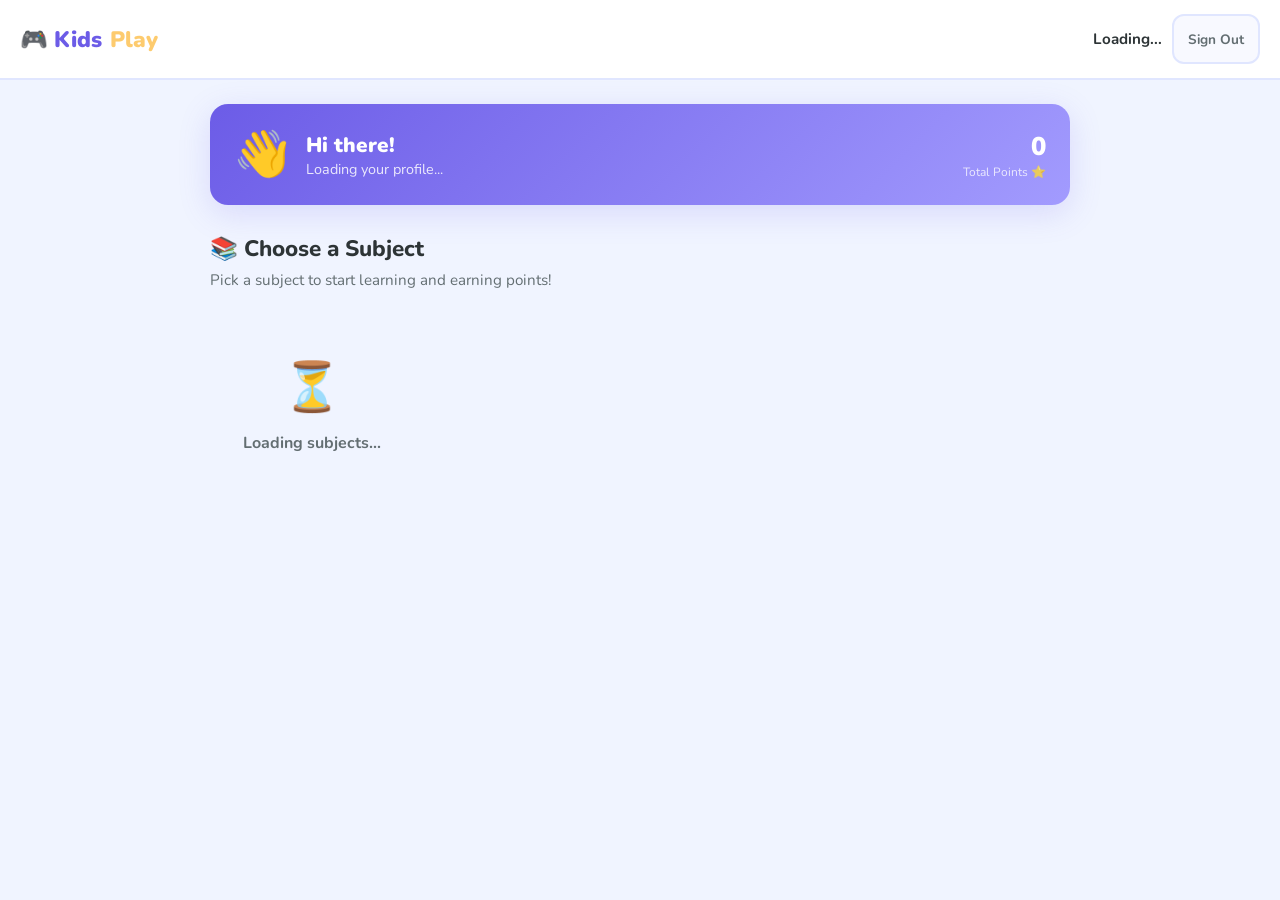
==== pages/dashboard.html @ 8d70ea82 "'Initial commit - Kids Play Phase 1" ====
<!doctype html>
<html lang="en">
<head>
  <meta charset="utf-8"/>
  <meta name="viewport" content="width=device-width, initial-scale=1"/>
  <title>Kids Play — Choose a Subject</title>
  <link rel="preconnect" href="https://fonts.googleapis.com"/>
  <link href="https://fonts.googleapis.com/css2?family=Nunito:wght@400;600;700;800;900&display=swap" rel="stylesheet"/>
  <link rel="stylesheet" href="../css/style.css"/>
</head>
<body>

<header class="kp-header">
  <a href="dashboard.html" class="kp-logo">🎮 Kids<span class="logo-dot">Play</span></a>
  <div class="kp-header-right">
    <div class="kp-avatar" id="header-avatar">?</div>
    <span class="kp-username" id="header-name">Loading...</span>
    <button class="btn btn-ghost" style="padding:8px 14px; font-size:0.85rem;" onclick="doLogout()">Sign Out</button>
  </div>
</header>

<div class="page-wrap">

  <!-- Welcome banner -->
  <div style="background: linear-gradient(135deg, var(--primary), var(--primary-light)); color:#fff; border-radius: var(--r); padding: 20px 24px; margin-bottom: 28px; display:flex; align-items:center; gap:16px; box-shadow: var(--shadow-lg);">
    <div style="font-size:2.8rem;" id="welcome-emoji">👋</div>
    <div>
      <div style="font-size:1.3rem; font-weight:900;" id="welcome-text">Hi there!</div>
      <div style="font-size:0.9rem; opacity:0.85;" id="welcome-grade">Loading your profile...</div>
    </div>
    <div style="margin-left:auto; text-align:right;">
      <div style="font-size:1.6rem; font-weight:900;" id="total-score">0</div>
      <div style="font-size:0.75rem; opacity:0.8;">Total Points ⭐</div>
    </div>
  </div>

  <!-- Subject selection -->
  <div id="subject-section">
    <div class="section-title">📚 Choose a Subject</div>
    <div class="section-sub">Pick a subject to start learning and earning points!</div>
    <div class="subject-grid" id="subject-grid">
      <div class="empty-state"><div class="empty-state-emoji">⏳</div><div class="empty-state-text">Loading subjects...</div></div>
    </div>
  </div>

  <!-- Topic selection (shown after subject is picked) -->
  <div id="topic-section" class="hidden">
    <div class="breadcrumb">
      <a href="dashboard.html" style="color:var(--text-muted); text-decoration:none;">Home</a>
      <span class="sep">›</span>
      <span id="breadcrumb-subject"></span>
    </div>
    <div class="section-title" id="topic-heading"></div>
    <div class="section-sub">Choose a topic to play!</div>
    <div class="topic-list" id="topic-list">
      <div class="empty-state"><div class="empty-state-emoji">⏳</div><div class="empty-state-text">Loading topics...</div></div>
    </div>
    <button class="btn btn-ghost mt-4" onclick="showSubjects()">← Back to Subjects</button>
  </div>

</div>

<script type="module">
  import { requireAuth, logout } from "../js/guard.js";
  import { logout as authLogout } from "../js/auth.js";
  import { supabase } from "../js/supabase.js";

  let profile = null;
  let selectedSubject = null;

  (async () => {
    const auth = await requireAuth();
    if (!auth) return;
    profile = auth.profile;

    // Header
    const avatar = document.getElementById("header-avatar");
    avatar.textContent = profile.display_name[0].toUpperCase();
    avatar.style.background = profile.avatar_color || "#6c5ce7";
    document.getElementById("header-name").textContent = profile.display_name;
    document.getElementById("total-score").textContent = (profile.total_score || 0).toLocaleString();

    // Welcome banner
    const hour = new Date().getHours();
    const greet = hour < 12 ? "Good morning" : hour < 17 ? "Good afternoon" : "Good evening";
    document.getElementById("welcome-text").textContent = `${greet}, ${profile.display_name}! 🌟`;
    document.getElementById("welcome-grade").textContent = `${profile.kp_grades?.name || ""} · Let's learn something new today!`;

    await loadSubjects();
  })();

  async function loadSubjects() {
    const { data, error } = await supabase
      .from("kp_subjects")
      .select("*")
      .eq("active", true)
      .order("sort_order");

    if (error || !data?.length) {
      document.getElementById("subject-grid").innerHTML = `
        <div class="empty-state" style="grid-column:1/-1">
          <div class="empty-state-emoji">😅</div>
          <div class="empty-state-text">No subjects available yet. Check back soon!</div>
        </div>`;
      return;
    }

    const grid = document.getElementById("subject-grid");
    grid.innerHTML = "";
    data.forEach(subject => {
      const card = document.createElement("div");
      card.className = "subject-card";
      card.style.setProperty("--subject-color", subject.color);
      card.innerHTML = `
        <div class="subject-emoji">${subject.emoji}</div>
        <div class="subject-name">${subject.name}</div>
      `;
      card.addEventListener("click", () => selectSubject(subject));
      grid.appendChild(card);
    });
  }

  async function selectSubject(subject) {
    selectedSubject = subject;
    document.getElementById("breadcrumb-subject").textContent = subject.name;
    document.getElementById("topic-heading").textContent = `${subject.emoji} ${subject.name} Topics`;
    document.getElementById("subject-section").classList.add("hidden");
    document.getElementById("topic-section").classList.remove("hidden");

    const { data, error } = await supabase
      .from("kp_topics")
      .select("*")
      .eq("subject_id", subject.id)
      .eq("grade_id", profile.grade_id)
      .eq("active", true)
      .order("sort_order");

    const list = document.getElementById("topic-list");
    if (error || !data?.length) {
      list.innerHTML = `<div class="empty-state"><div class="empty-state-emoji">📭</div><div class="empty-state-text">No topics for your grade yet. More coming soon!</div></div>`;
      return;
    }

    list.innerHTML = "";
    data.forEach(topic => {
      const card = document.createElement("div");
      card.className = "topic-card";
      card.innerHTML = `
        <div class="topic-icon" style="background:${subject.color}22; color:${subject.color}">
          ${subject.emoji}
        </div>
        <div class="topic-info">
          <div class="topic-name">${topic.name}</div>
          ${topic.description ? `<div class="topic-desc">${topic.description}</div>` : ""}
        </div>
        <div class="topic-arrow">›</div>
      `;
      card.addEventListener("click", () => startGame(topic, subject));
      list.appendChild(card);
    });
  }

  function startGame(topic, subject) {
    sessionStorage.setItem("kp_topic",   JSON.stringify(topic));
    sessionStorage.setItem("kp_subject", JSON.stringify(subject));
    window.location.href = "game.html";
  }

  window.showSubjects = function() {
    document.getElementById("subject-section").classList.remove("hidden");
    document.getElementById("topic-section").classList.add("hidden");
  };

  window.doLogout = async function() {
    await authLogout();
  };
</script>
</body>
</html>
---- css/style.css ----
@import url("https://fonts.googleapis.com/css2?family=Nunito:wght@400;600;700;800;900&display=swap");

*, *::before, *::after { box-sizing: border-box; margin: 0; padding: 0; }

:root {
  /* Brand */
  --primary:       #6c5ce7;
  --primary-light: #a29bfe;
  --primary-dark:  #5a4bd1;
  --secondary:     #00b894;
  --accent:        #fdcb6e;
  --danger:        #e17055;
  --info:          #0984e3;

  /* Background */
  --bg:            #f0f4ff;
  --bg-card:       #ffffff;
  --bg-muted:      #f8f9ff;

  /* Text */
  --text:          #2d3436;
  --text-muted:    #636e72;
  --text-light:    #b2bec3;

  /* Subject colours */
  --math-color:    #6c5ce7;
  --sci-color:     #00b894;
  --eng-color:     #0984e3;
  --soc-color:     #e17055;
  --hin-color:     #e84393;
  --csc-color:     #00cec9;

  /* Game colours */
  --correct:       #00b894;
  --correct-bg:    #e8f8f5;
  --wrong:         #e17055;
  --wrong-bg:      #fdf0ec;
  --streak:        #fdcb6e;

  /* Borders & shadows */
  --border:        #e0e6ff;
  --shadow:        0 4px 20px rgba(108,92,231,0.12);
  --shadow-sm:     0 2px 8px rgba(0,0,0,0.08);
  --shadow-lg:     0 8px 32px rgba(108,92,231,0.18);

  /* Radius */
  --r:             18px;
  --r-sm:          12px;
  --r-xs:          8px;
}

html { scroll-behavior: smooth; }

body {
  font-family: "Nunito", sans-serif;
  background: var(--bg);
  color: var(--text);
  min-height: 100vh;
  -webkit-font-smoothing: antialiased;
}

/* ---- Buttons ---- */
.btn {
  display: inline-flex;
  align-items: center;
  justify-content: center;
  gap: 8px;
  padding: 14px 28px;
  border: none;
  border-radius: var(--r-sm);
  font-family: inherit;
  font-size: 1rem;
  font-weight: 700;
  cursor: pointer;
  transition: transform 0.12s, box-shadow 0.15s, background 0.15s;
  min-height: 50px;
  text-decoration: none;
  white-space: nowrap;
}
.btn:active { transform: scale(0.96); }
.btn:disabled { opacity: 0.55; cursor: default; transform: none; }

.btn-primary { background: var(--primary); color: #fff; box-shadow: 0 4px 14px rgba(108,92,231,0.3); }
.btn-primary:hover:not(:disabled) { background: var(--primary-dark); box-shadow: 0 6px 20px rgba(108,92,231,0.4); }

.btn-success { background: var(--secondary); color: #fff; box-shadow: 0 4px 14px rgba(0,184,148,0.3); }
.btn-success:hover:not(:disabled) { background: #00a381; }

.btn-outline { background: transparent; color: var(--primary); border: 2px solid var(--primary); }
.btn-outline:hover:not(:disabled) { background: var(--primary); color: #fff; }

.btn-ghost { background: var(--bg-muted); color: var(--text-muted); border: 2px solid var(--border); }
.btn-ghost:hover:not(:disabled) { background: var(--border); color: var(--text); }

.btn-lg { padding: 18px 36px; font-size: 1.1rem; min-height: 58px; border-radius: var(--r); }
.btn-full { width: 100%; }

/* ---- Card ---- */
.card {
  background: var(--bg-card);
  border-radius: var(--r);
  box-shadow: var(--shadow);
  padding: 28px;
  border: 1px solid rgba(108,92,231,0.08);
}
.card-sm { padding: 18px; border-radius: var(--r-sm); }

/* ---- Form ---- */
.form-group { margin-bottom: 18px; }
.form-label {
  display: block;
  font-size: 0.85rem;
  font-weight: 700;
  color: var(--text-muted);
  margin-bottom: 6px;
  text-transform: uppercase;
  letter-spacing: 0.04em;
}
.form-input {
  display: block;
  width: 100%;
  padding: 14px 18px;
  border: 2px solid var(--border);
  border-radius: var(--r-sm);
  font-family: inherit;
  font-size: 1rem;
  color: var(--text);
  background: var(--bg-muted);
  outline: none;
  transition: border-color 0.18s, box-shadow 0.18s;
}
.form-input:focus {
  border-color: var(--primary);
  box-shadow: 0 0 0 3px rgba(108,92,231,0.12);
}
.form-input::placeholder { color: var(--text-light); }
select.form-input { cursor: pointer; }

.form-error {
  color: var(--danger);
  font-size: 0.85rem;
  font-weight: 600;
  margin-top: 6px;
  min-height: 20px;
}

/* ---- Page layout ---- */
.page-center {
  min-height: 100vh;
  display: flex;
  align-items: center;
  justify-content: center;
  padding: 20px;
}
.page-wrap {
  max-width: 900px;
  margin: 0 auto;
  padding: 24px 20px;
}

/* ---- Header / nav bar ---- */
.kp-header {
  background: #fff;
  border-bottom: 2px solid var(--border);
  padding: 14px 20px;
  position: sticky;
  top: 0;
  z-index: 50;
  display: flex;
  align-items: center;
  gap: 12px;
}
.kp-logo {
  font-size: 1.4rem;
  font-weight: 900;
  color: var(--primary);
  text-decoration: none;
  display: flex;
  align-items: center;
  gap: 8px;
}
.kp-logo .logo-dot { color: var(--accent); }
.kp-header-right { margin-left: auto; display: flex; align-items: center; gap: 10px; }
.kp-avatar {
  width: 38px; height: 38px;
  border-radius: 50%;
  display: flex; align-items: center; justify-content: center;
  font-size: 1rem; font-weight: 800; color: #fff;
}
.kp-username { font-weight: 700; font-size: 0.95rem; color: var(--text); }

/* ---- Section heading ---- */
.section-title {
  font-size: 1.4rem;
  font-weight: 800;
  color: var(--text);
  margin-bottom: 6px;
}
.section-sub {
  font-size: 0.95rem;
  color: var(--text-muted);
  margin-bottom: 24px;
}

/* ---- Subject cards grid ---- */
.subject-grid {
  display: grid;
  grid-template-columns: repeat(auto-fill, minmax(160px, 1fr));
  gap: 16px;
  margin-bottom: 30px;
}
.subject-card {
  background: var(--bg-card);
  border-radius: var(--r);
  padding: 24px 16px;
  text-align: center;
  cursor: pointer;
  border: 3px solid transparent;
  box-shadow: var(--shadow-sm);
  transition: transform 0.15s, box-shadow 0.15s, border-color 0.15s;
  user-select: none;
}
.subject-card:hover { transform: translateY(-4px); box-shadow: var(--shadow); }
.subject-card.active {
  border-color: var(--subject-color, var(--primary));
  box-shadow: 0 0 0 4px rgba(108,92,231,0.12);
  transform: translateY(-2px);
}
.subject-emoji { font-size: 2.4rem; margin-bottom: 10px; }
.subject-name { font-size: 0.95rem; font-weight: 800; color: var(--text); }
.subject-count { font-size: 0.78rem; color: var(--text-muted); margin-top: 4px; }

/* ---- Topic list ---- */
.topic-list {
  display: grid;
  grid-template-columns: repeat(auto-fill, minmax(200px, 1fr));
  gap: 12px;
}
.topic-card {
  background: var(--bg-card);
  border-radius: var(--r-sm);
  padding: 18px 20px;
  cursor: pointer;
  border: 2px solid var(--border);
  box-shadow: var(--shadow-sm);
  transition: transform 0.12s, border-color 0.15s, box-shadow 0.15s;
  display: flex;
  align-items: center;
  gap: 12px;
}
.topic-card:hover {
  transform: translateY(-2px);
  border-color: var(--primary-light);
  box-shadow: var(--shadow);
}
.topic-icon {
  width: 40px; height: 40px;
  border-radius: 50%;
  display: flex; align-items: center; justify-content: center;
  font-size: 1.1rem;
  flex-shrink: 0;
}
.topic-info { flex: 1; }
.topic-name { font-weight: 800; font-size: 0.95rem; color: var(--text); }
.topic-desc { font-size: 0.78rem; color: var(--text-muted); margin-top: 2px; }
.topic-arrow { color: var(--text-light); font-size: 1.2rem; }

/* ---- Breadcrumb ---- */
.breadcrumb {
  display: flex;
  align-items: center;
  gap: 6px;
  font-size: 0.85rem;
  color: var(--text-muted);
  margin-bottom: 20px;
  flex-wrap: wrap;
}
.breadcrumb span { color: var(--primary); font-weight: 700; }
.breadcrumb .sep { color: var(--text-light); }

/* ---- Game screen ---- */
.game-wrap {
  max-width: 680px;
  margin: 0 auto;
  padding: 20px;
}

.game-progress-bar {
  background: var(--border);
  border-radius: 999px;
  height: 10px;
  margin-bottom: 10px;
  overflow: hidden;
}
.game-progress-fill {
  height: 100%;
  background: linear-gradient(90deg, var(--primary), var(--primary-light));
  border-radius: 999px;
  transition: width 0.4s ease;
}

.game-stats {
  display: flex;
  justify-content: space-between;
  align-items: center;
  margin-bottom: 24px;
  flex-wrap: wrap;
  gap: 8px;
}
.game-stat {
  display: flex;
  align-items: center;
  gap: 5px;
  font-weight: 700;
  font-size: 0.9rem;
  background: var(--bg-card);
  border-radius: 999px;
  padding: 6px 14px;
  box-shadow: var(--shadow-sm);
}
.stat-icon { font-size: 1rem; }

/* Question card */
.question-card {
  background: var(--bg-card);
  border-radius: var(--r);
  padding: 28px;
  box-shadow: var(--shadow);
  margin-bottom: 20px;
  border: 2px solid var(--border);
}
.question-meta {
  font-size: 0.8rem;
  font-weight: 700;
  color: var(--primary);
  text-transform: uppercase;
  letter-spacing: 0.05em;
  margin-bottom: 12px;
}
.question-text {
  font-size: 1.2rem;
  font-weight: 800;
  color: var(--text);
  line-height: 1.5;
  margin-bottom: 24px;
}

/* Options */
.options-grid {
  display: grid;
  grid-template-columns: 1fr 1fr;
  gap: 12px;
}
.option-btn {
  background: var(--bg-muted);
  border: 2.5px solid var(--border);
  border-radius: var(--r-sm);
  padding: 14px 16px;
  text-align: left;
  cursor: pointer;
  font-family: inherit;
  font-size: 0.95rem;
  font-weight: 700;
  color: var(--text);
  display: flex;
  align-items: center;
  gap: 10px;
  transition: background 0.12s, border-color 0.12s, transform 0.12s, box-shadow 0.12s;
  min-height: 56px;
}
.option-btn:hover:not(:disabled) {
  background: #f0ecff;
  border-color: var(--primary-light);
  transform: translateY(-1px);
  box-shadow: var(--shadow-sm);
}
.option-letter {
  width: 30px; height: 30px;
  border-radius: 50%;
  background: var(--border);
  color: var(--text-muted);
  display: flex; align-items: center; justify-content: center;
  font-weight: 900;
  font-size: 0.85rem;
  flex-shrink: 0;
  transition: background 0.12s, color 0.12s;
}
.option-btn:hover:not(:disabled) .option-letter {
  background: var(--primary);
  color: #fff;
}
.option-btn.correct {
  background: var(--correct-bg) !important;
  border-color: var(--correct) !important;
}
.option-btn.correct .option-letter {
  background: var(--correct) !important;
  color: #fff !important;
}
.option-btn.wrong {
  background: var(--wrong-bg) !important;
  border-color: var(--wrong) !important;
}
.option-btn.wrong .option-letter {
  background: var(--wrong) !important;
  color: #fff !important;
}
.option-btn:disabled { cursor: default; transform: none; }

/* Feedback box */
.feedback-box {
  border-radius: var(--r-sm);
  padding: 18px 20px;
  margin-top: 16px;
  animation: slideUp 0.3s ease-out;
  display: none;
}
.feedback-box.show { display: block; }
.feedback-box.correct {
  background: var(--correct-bg);
  border: 2px solid var(--correct);
}
.feedback-box.wrong {
  background: var(--wrong-bg);
  border: 2px solid var(--wrong);
}
.feedback-title {
  font-size: 1.05rem;
  font-weight: 900;
  margin-bottom: 6px;
  display: flex;
  align-items: center;
  gap: 8px;
}
.feedback-title.correct { color: var(--correct); }
.feedback-title.wrong   { color: var(--wrong); }
.feedback-body { font-size: 0.9rem; color: var(--text); line-height: 1.55; }
.feedback-explanation {
  margin-top: 8px;
  padding-top: 8px;
  border-top: 1px solid rgba(0,0,0,0.08);
  font-size: 0.88rem;
  color: var(--text-muted);
}

/* ---- Results screen ---- */
.results-card {
  background: var(--bg-card);
  border-radius: var(--r);
  box-shadow: var(--shadow-lg);
  padding: 36px 28px;
  text-align: center;
  max-width: 520px;
  margin: 0 auto;
}
.results-emoji { font-size: 3.5rem; margin-bottom: 10px; }
.results-title {
  font-size: 1.8rem;
  font-weight: 900;
  color: var(--primary);
  margin-bottom: 6px;
}
.results-subtitle { font-size: 1rem; color: var(--text-muted); margin-bottom: 24px; }

.stats-grid {
  display: grid;
  grid-template-columns: repeat(3, 1fr);
  gap: 14px;
  margin-bottom: 24px;
}
.stat-block {
  background: var(--bg-muted);
  border-radius: var(--r-sm);
  padding: 16px 10px;
  border: 2px solid var(--border);
}
.stat-value {
  font-size: 1.6rem;
  font-weight: 900;
  color: var(--primary);
  line-height: 1;
}
.stat-label {
  font-size: 0.75rem;
  color: var(--text-muted);
  font-weight: 700;
  margin-top: 4px;
  text-transform: uppercase;
  letter-spacing: 0.04em;
}

.results-actions {
  display: flex;
  flex-direction: column;
  gap: 10px;
}

/* ---- Login page ---- */
.login-wrap {
  max-width: 420px;
  width: 100%;
}
.login-logo {
  text-align: center;
  margin-bottom: 28px;
}
.login-logo-icon { font-size: 3rem; }
.login-logo-name {
  font-size: 2rem;
  font-weight: 900;
  color: var(--primary);
}
.login-logo-tag { font-size: 0.9rem; color: var(--text-muted); margin-top: 2px; }
.login-tabs {
  display: flex;
  background: var(--bg-muted);
  border-radius: var(--r-sm);
  padding: 4px;
  margin-bottom: 24px;
  border: 2px solid var(--border);
}
.login-tab {
  flex: 1;
  padding: 10px;
  text-align: center;
  border-radius: 9px;
  font-weight: 800;
  font-size: 0.9rem;
  cursor: pointer;
  color: var(--text-muted);
  transition: background 0.15s, color 0.15s, box-shadow 0.15s;
  border: none;
  background: transparent;
  font-family: inherit;
}
.login-tab.active {
  background: #fff;
  color: var(--primary);
  box-shadow: var(--shadow-sm);
}

/* ---- Floating stars animation ---- */
@keyframes slideUp {
  from { opacity: 0; transform: translateY(10px); }
  to   { opacity: 1; transform: translateY(0); }
}
@keyframes bounce {
  0%,100% { transform: scale(1); }
  50%      { transform: scale(1.2); }
}
@keyframes confetti {
  0%   { transform: translateY(0) rotate(0deg); opacity: 1; }
  100% { transform: translateY(-80px) rotate(360deg); opacity: 0; }
}
.score-pop {
  position: fixed;
  font-size: 1.6rem;
  font-weight: 900;
  color: var(--secondary);
  pointer-events: none;
  animation: confetti 1s ease-out forwards;
  z-index: 999;
}

/* ---- Streak badge ---- */
.streak-badge {
  background: linear-gradient(135deg, var(--accent), #f0a500);
  color: #fff;
  border-radius: 999px;
  padding: 4px 12px;
  font-size: 0.85rem;
  font-weight: 800;
  display: inline-flex;
  align-items: center;
  gap: 4px;
  box-shadow: 0 2px 8px rgba(253,203,110,0.4);
  animation: bounce 0.3s ease;
}

/* ---- Avatar colours ---- */
.avatar-purple  { background: #6c5ce7; }
.avatar-green   { background: #00b894; }
.avatar-blue    { background: #0984e3; }
.avatar-orange  { background: #e17055; }
.avatar-pink    { background: #e84393; }
.avatar-teal    { background: #00cec9; }

/* ---- Empty state ---- */
.empty-state {
  text-align: center;
  padding: 40px 20px;
  color: var(--text-muted);
}
.empty-state-emoji { font-size: 3rem; margin-bottom: 12px; }
.empty-state-text { font-size: 1rem; font-weight: 700; }

/* ---- Utility ---- */
.hidden { display: none !important; }
.text-center { text-align: center; }
.mt-4 { margin-top: 16px; }
.mb-4 { margin-bottom: 16px; }
.gap-2 { gap: 8px; }
.fw-bold { font-weight: 800; }
.text-primary { color: var(--primary); }
.text-muted { color: var(--text-muted); }
.text-success { color: var(--correct); }
.text-danger  { color: var(--wrong); }

/* ---- Responsive ---- */
@media (max-width: 600px) {
  .options-grid { grid-template-columns: 1fr; }
  .stats-grid { grid-template-columns: repeat(2, 1fr); }
  .subject-grid { grid-template-columns: repeat(2, 1fr); }
  .topic-list { grid-template-columns: 1fr; }
  .question-text { font-size: 1.05rem; }
  .card { padding: 18px; }
  .game-wrap { padding: 12px; }
  input, select, textarea, button { font-size: 16px !important; }
}
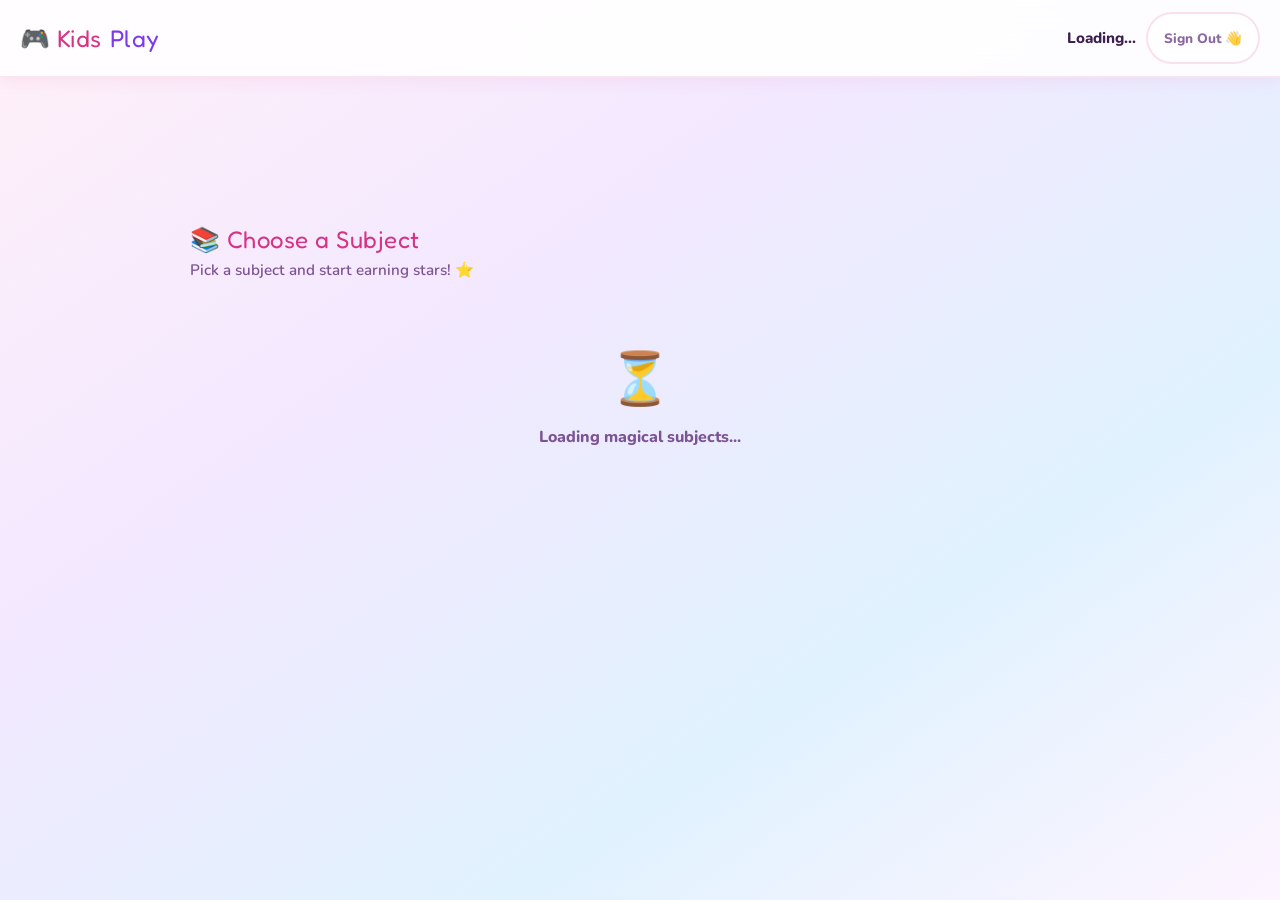
==== commit 7638b128: "Magical UI overhaul + avatar system" ====
--- a/pages/dashboard.html
+++ b/pages/dashboard.html
@@ -3,9 +3,9 @@
 <head>
   <meta charset="utf-8"/>
   <meta name="viewport" content="width=device-width, initial-scale=1"/>
-  <title>Kids Play — Choose a Subject</title>
+  <title>Kids Play ✨ — Choose a Subject</title>
   <link rel="preconnect" href="https://fonts.googleapis.com"/>
-  <link href="https://fonts.googleapis.com/css2?family=Nunito:wght@400;600;700;800;900&display=swap" rel="stylesheet"/>
+  <link href="https://fonts.googleapis.com/css2?family=Fredoka+One&family=Nunito:wght@400;600;700;800;900&display=swap" rel="stylesheet"/>
   <link rel="stylesheet" href="../css/style.css"/>
 </head>
 <body>
@@ -13,47 +13,53 @@
 <header class="kp-header">
   <a href="dashboard.html" class="kp-logo">🎮 Kids<span class="logo-dot">Play</span></a>
   <div class="kp-header-right">
-    <div class="kp-avatar" id="header-avatar">?</div>
+    <div id="header-avatar-wrap"></div>
     <span class="kp-username" id="header-name">Loading...</span>
-    <button class="btn btn-ghost" style="padding:8px 14px; font-size:0.85rem;" onclick="doLogout()">Sign Out</button>
+    <button class="btn btn-ghost" style="padding:8px 16px; font-size:0.85rem;" onclick="doLogout()">Sign Out 👋</button>
   </div>
 </header>
 
 <div class="page-wrap">
 
   <!-- Welcome banner -->
-  <div style="background: linear-gradient(135deg, var(--primary), var(--primary-light)); color:#fff; border-radius: var(--r); padding: 20px 24px; margin-bottom: 28px; display:flex; align-items:center; gap:16px; box-shadow: var(--shadow-lg);">
-    <div style="font-size:2.8rem;" id="welcome-emoji">👋</div>
+  <div class="welcome-banner" id="welcome-banner" style="opacity:0; transition:opacity 0.5s;">
+    <div id="welcome-avatar" style="font-size:3rem; flex-shrink:0;"></div>
     <div>
-      <div style="font-size:1.3rem; font-weight:900;" id="welcome-text">Hi there!</div>
-      <div style="font-size:0.9rem; opacity:0.85;" id="welcome-grade">Loading your profile...</div>
+      <div style="font-family:'Fredoka One',cursive; font-size:1.4rem;" id="welcome-text">Hi there! 👋</div>
+      <div style="font-size:0.9rem; opacity:0.88; font-weight:700;" id="welcome-grade">Loading your profile...</div>
     </div>
-    <div style="margin-left:auto; text-align:right;">
-      <div style="font-size:1.6rem; font-weight:900;" id="total-score">0</div>
-      <div style="font-size:0.75rem; opacity:0.8;">Total Points ⭐</div>
+    <div style="margin-left:auto; text-align:right; flex-shrink:0;">
+      <div style="font-family:'Fredoka One',cursive; font-size:1.8rem;" id="total-score">0</div>
+      <div style="font-size:0.75rem; opacity:0.85; font-weight:700;">Total Points ⭐</div>
     </div>
   </div>
 
-  <!-- Subject selection -->
+  <!-- Subject section -->
   <div id="subject-section">
     <div class="section-title">📚 Choose a Subject</div>
-    <div class="section-sub">Pick a subject to start learning and earning points!</div>
+    <div class="section-sub">Pick a subject and start earning stars! ⭐</div>
     <div class="subject-grid" id="subject-grid">
-      <div class="empty-state"><div class="empty-state-emoji">⏳</div><div class="empty-state-text">Loading subjects...</div></div>
+      <div class="empty-state" style="grid-column:1/-1">
+        <div class="empty-state-emoji">⏳</div>
+        <div class="empty-state-text">Loading magical subjects...</div>
+      </div>
     </div>
   </div>
 
-  <!-- Topic selection (shown after subject is picked) -->
+  <!-- Topic section -->
   <div id="topic-section" class="hidden">
     <div class="breadcrumb">
-      <a href="dashboard.html" style="color:var(--text-muted); text-decoration:none;">Home</a>
+      <a href="dashboard.html" style="color:var(--text-muted); text-decoration:none; font-weight:800;">🏠 Home</a>
       <span class="sep">›</span>
       <span id="breadcrumb-subject"></span>
     </div>
     <div class="section-title" id="topic-heading"></div>
-    <div class="section-sub">Choose a topic to play!</div>
+    <div class="section-sub">Choose a topic to play! 🎮</div>
     <div class="topic-list" id="topic-list">
-      <div class="empty-state"><div class="empty-state-emoji">⏳</div><div class="empty-state-text">Loading topics...</div></div>
+      <div class="empty-state">
+        <div class="empty-state-emoji">⏳</div>
+        <div class="empty-state-text">Loading topics...</div>
+      </div>
     </div>
     <button class="btn btn-ghost mt-4" onclick="showSubjects()">← Back to Subjects</button>
   </div>
@@ -61,69 +67,74 @@
 </div>
 
 <script type="module">
-  import { requireAuth, logout } from "../js/guard.js";
+  import { requireAuth } from "../js/guard.js";
   import { logout as authLogout } from "../js/auth.js";
   import { supabase } from "../js/supabase.js";
+  import { getAvatar, renderAvatarBadge, initSparkles } from "../js/avatars.js";
+
+  initSparkles(14);
 
   let profile = null;
-  let selectedSubject = null;
 
   (async () => {
     const auth = await requireAuth();
     if (!auth) return;
     profile = auth.profile;
 
-    // Header
-    const avatar = document.getElementById("header-avatar");
-    avatar.textContent = profile.display_name[0].toUpperCase();
-    avatar.style.background = profile.avatar_color || "#6c5ce7";
+    // Avatar
+    const av = getAvatar(profile.avatar_type || "star_princess");
+    document.getElementById("header-avatar-wrap").innerHTML =
+      renderAvatarBadge(av.id, 44);
     document.getElementById("header-name").textContent = profile.display_name;
-    document.getElementById("total-score").textContent = (profile.total_score || 0).toLocaleString();
+    document.getElementById("welcome-avatar").textContent = av.emoji;
 
-    // Welcome banner
+    // Welcome
     const hour = new Date().getHours();
     const greet = hour < 12 ? "Good morning" : hour < 17 ? "Good afternoon" : "Good evening";
-    document.getElementById("welcome-text").textContent = `${greet}, ${profile.display_name}! 🌟`;
-    document.getElementById("welcome-grade").textContent = `${profile.kp_grades?.name || ""} · Let's learn something new today!`;
+    document.getElementById("welcome-text").textContent = `${greet}, ${profile.display_name}! ${av.emoji}`;
+    document.getElementById("welcome-grade").textContent =
+      `${profile.kp_grades?.name || ""} · Ready to learn and earn stars? 🌟`;
+    document.getElementById("total-score").textContent = (profile.total_score || 0).toLocaleString();
+    setTimeout(() => { document.getElementById("welcome-banner").style.opacity = "1"; }, 100);
 
     await loadSubjects();
   })();
 
   async function loadSubjects() {
+    const subjectColors = {
+      "Mathematics": "#7c3aed", "Science": "#0891b2",
+      "English": "#d63384", "Social Studies": "#f59e0b",
+      "Hindi": "#be185d", "Computer Science": "#5b21b6",
+    };
+
     const { data, error } = await supabase
-      .from("kp_subjects")
-      .select("*")
-      .eq("active", true)
-      .order("sort_order");
+      .from("kp_subjects").select("*").eq("active", true).order("sort_order");
 
     if (error || !data?.length) {
-      document.getElementById("subject-grid").innerHTML = `
-        <div class="empty-state" style="grid-column:1/-1">
-          <div class="empty-state-emoji">😅</div>
-          <div class="empty-state-text">No subjects available yet. Check back soon!</div>
-        </div>`;
+      document.getElementById("subject-grid").innerHTML = `<div class="empty-state" style="grid-column:1/-1"><div class="empty-state-emoji">😅</div><div class="empty-state-text">No subjects yet — check back soon!</div></div>`;
       return;
     }
 
     const grid = document.getElementById("subject-grid");
     grid.innerHTML = "";
-    data.forEach(subject => {
+    data.forEach((subject, i) => {
+      const color = subjectColors[subject.name] || "#d63384";
       const card = document.createElement("div");
       card.className = "subject-card";
-      card.style.setProperty("--subject-color", subject.color);
+      card.style.setProperty("--subject-color", color);
+      card.style.animationDelay = `${i * 0.08}s`;
       card.innerHTML = `
         <div class="subject-emoji">${subject.emoji}</div>
         <div class="subject-name">${subject.name}</div>
       `;
-      card.addEventListener("click", () => selectSubject(subject));
+      card.addEventListener("click", () => selectSubject({ ...subject, color }));
       grid.appendChild(card);
     });
   }
 
   async function selectSubject(subject) {
-    selectedSubject = subject;
     document.getElementById("breadcrumb-subject").textContent = subject.name;
-    document.getElementById("topic-heading").textContent = `${subject.emoji} ${subject.name} Topics`;
+    document.getElementById("topic-heading").textContent = `${subject.emoji} ${subject.name}`;
     document.getElementById("subject-section").classList.add("hidden");
     document.getElementById("topic-section").classList.remove("hidden");
 
@@ -137,7 +148,7 @@
 
     const list = document.getElementById("topic-list");
     if (error || !data?.length) {
-      list.innerHTML = `<div class="empty-state"><div class="empty-state-emoji">📭</div><div class="empty-state-text">No topics for your grade yet. More coming soon!</div></div>`;
+      list.innerHTML = `<div class="empty-state"><div class="empty-state-emoji">📭</div><div class="empty-state-text">No topics for your grade yet — more coming soon! 🌟</div></div>`;
       return;
     }
 
@@ -146,32 +157,28 @@
       const card = document.createElement("div");
       card.className = "topic-card";
       card.innerHTML = `
-        <div class="topic-icon" style="background:${subject.color}22; color:${subject.color}">
-          ${subject.emoji}
-        </div>
+        <div class="topic-icon" style="background:${subject.color}22; color:${subject.color}">${subject.emoji}</div>
         <div class="topic-info">
           <div class="topic-name">${topic.name}</div>
           ${topic.description ? `<div class="topic-desc">${topic.description}</div>` : ""}
         </div>
         <div class="topic-arrow">›</div>
       `;
-      card.addEventListener("click", () => startGame(topic, subject));
+      card.addEventListener("click", () => {
+        sessionStorage.setItem("kp_topic",   JSON.stringify(topic));
+        sessionStorage.setItem("kp_subject", JSON.stringify(subject));
+        window.location.href = "game.html";
+      });
       list.appendChild(card);
     });
   }
 
-  function startGame(topic, subject) {
-    sessionStorage.setItem("kp_topic",   JSON.stringify(topic));
-    sessionStorage.setItem("kp_subject", JSON.stringify(subject));
-    window.location.href = "game.html";
-  }
-
-  window.showSubjects = function() {
+  window.showSubjects = () => {
     document.getElementById("subject-section").classList.remove("hidden");
     document.getElementById("topic-section").classList.add("hidden");
   };
 
-  window.doLogout = async function() {
+  window.doLogout = async () => {
     await authLogout();
   };
 </script>
--- a/css/style.css
+++ b/css/style.css
@@ -1,62 +1,96 @@
-@import url("https://fonts.googleapis.com/css2?family=Nunito:wght@400;600;700;800;900&display=swap");
+@import url("https://fonts.googleapis.com/css2?family=Fredoka+One&family=Nunito:wght@400;600;700;800;900&display=swap");
 
 *, *::before, *::after { box-sizing: border-box; margin: 0; padding: 0; }
 
 :root {
-  /* Brand */
-  --primary:       #6c5ce7;
-  --primary-light: #a29bfe;
-  --primary-dark:  #5a4bd1;
-  --secondary:     #00b894;
-  --accent:        #fdcb6e;
-  --danger:        #e17055;
-  --info:          #0984e3;
-
-  /* Background */
-  --bg:            #f0f4ff;
-  --bg-card:       #ffffff;
-  --bg-muted:      #f8f9ff;
+  /* Magical palette */
+  --primary:        #d63384;
+  --primary-light:  #f472b6;
+  --primary-dark:   #9d174d;
+  --secondary:      #7c3aed;
+  --accent:         #fbbf24;
+  --accent-2:       #f472b6;
+  --teal:           #0891b2;
+  --mint:           #10b981;
+
+  /* Backgrounds */
+  --bg:             #fff0f8;
+  --bg-card:        rgba(255,255,255,0.92);
+  --bg-glass:       rgba(255,255,255,0.75);
+  --bg-muted:       rgba(255,240,248,0.8);
 
   /* Text */
-  --text:          #2d3436;
-  --text-muted:    #636e72;
-  --text-light:    #b2bec3;
-
-  /* Subject colours */
-  --math-color:    #6c5ce7;
-  --sci-color:     #00b894;
-  --eng-color:     #0984e3;
-  --soc-color:     #e17055;
-  --hin-color:     #e84393;
-  --csc-color:     #00cec9;
-
-  /* Game colours */
-  --correct:       #00b894;
-  --correct-bg:    #e8f8f5;
-  --wrong:         #e17055;
-  --wrong-bg:      #fdf0ec;
-  --streak:        #fdcb6e;
-
-  /* Borders & shadows */
-  --border:        #e0e6ff;
-  --shadow:        0 4px 20px rgba(108,92,231,0.12);
-  --shadow-sm:     0 2px 8px rgba(0,0,0,0.08);
-  --shadow-lg:     0 8px 32px rgba(108,92,231,0.18);
+  --text:           #3b1f4e;
+  --text-muted:     #7c5494;
+  --text-light:     #c4a8d4;
+
+  /* Game */
+  --correct:        #059669;
+  --correct-bg:     #ecfdf5;
+  --wrong:          #dc2626;
+  --wrong-bg:       #fef2f2;
+  --streak:         #f59e0b;
+
+  /* Shadows & glows */
+  --shadow:         0 8px 32px rgba(214,51,132,0.15);
+  --shadow-sm:      0 4px 16px rgba(124,58,237,0.1);
+  --shadow-lg:      0 16px 48px rgba(214,51,132,0.25);
+  --glow-pink:      0 0 24px rgba(244,114,182,0.5);
+  --glow-purple:    0 0 24px rgba(124,58,237,0.4);
 
   /* Radius */
-  --r:             18px;
-  --r-sm:          12px;
-  --r-xs:          8px;
+  --r:              24px;
+  --r-sm:           16px;
+  --r-xs:           10px;
+
+  /* Border */
+  --border:         rgba(214,51,132,0.15);
 }
 
 html { scroll-behavior: smooth; }
 
 body {
   font-family: "Nunito", sans-serif;
-  background: var(--bg);
+  background: linear-gradient(145deg, #fff0f8 0%, #f3e8ff 35%, #e0f2fe 70%, #fdf4ff 100%);
+  background-attachment: fixed;
   color: var(--text);
   min-height: 100vh;
   -webkit-font-smoothing: antialiased;
+}
+
+/* ---- Sparkle background ---- */
+.sparkle-bg {
+  position: fixed;
+  inset: 0;
+  pointer-events: none;
+  z-index: 0;
+  overflow: hidden;
+}
+.sparkle {
+  position: absolute;
+  font-size: 1rem;
+  opacity: 0;
+  animation: floatStar linear infinite;
+  user-select: none;
+}
+@keyframes floatStar {
+  0%   { transform: translateY(100vh) rotate(0deg) scale(0.5); opacity: 0; }
+  10%  { opacity: 0.7; }
+  90%  { opacity: 0.4; }
+  100% { transform: translateY(-20px) rotate(360deg) scale(1.2); opacity: 0; }
+}
+
+/* Content above sparkles */
+.kp-header, .page-center, .page-wrap,
+.game-wrap, .results-card, #results-card {
+  position: relative; z-index: 1;
+}
+
+/* ---- Typography ---- */
+h1, h2, .section-title, .results-title,
+.login-logo-name, .kp-logo {
+  font-family: "Fredoka One", cursive !important;
+  letter-spacing: 0.02em;
 }
 
 /* ---- Buttons ---- */
@@ -67,84 +101,132 @@
   gap: 8px;
   padding: 14px 28px;
   border: none;
-  border-radius: var(--r-sm);
-  font-family: inherit;
+  border-radius: 999px;
+  font-family: "Nunito", sans-serif;
   font-size: 1rem;
-  font-weight: 700;
+  font-weight: 800;
   cursor: pointer;
-  transition: transform 0.12s, box-shadow 0.15s, background 0.15s;
-  min-height: 50px;
+  transition: transform 0.12s, box-shadow 0.15s, filter 0.15s;
+  min-height: 52px;
   text-decoration: none;
   white-space: nowrap;
-}
-.btn:active { transform: scale(0.96); }
-.btn:disabled { opacity: 0.55; cursor: default; transform: none; }
-
-.btn-primary { background: var(--primary); color: #fff; box-shadow: 0 4px 14px rgba(108,92,231,0.3); }
-.btn-primary:hover:not(:disabled) { background: var(--primary-dark); box-shadow: 0 6px 20px rgba(108,92,231,0.4); }
-
-.btn-success { background: var(--secondary); color: #fff; box-shadow: 0 4px 14px rgba(0,184,148,0.3); }
-.btn-success:hover:not(:disabled) { background: #00a381; }
-
-.btn-outline { background: transparent; color: var(--primary); border: 2px solid var(--primary); }
-.btn-outline:hover:not(:disabled) { background: var(--primary); color: #fff; }
-
-.btn-ghost { background: var(--bg-muted); color: var(--text-muted); border: 2px solid var(--border); }
-.btn-ghost:hover:not(:disabled) { background: var(--border); color: var(--text); }
-
-.btn-lg { padding: 18px 36px; font-size: 1.1rem; min-height: 58px; border-radius: var(--r); }
+  position: relative;
+  overflow: hidden;
+}
+.btn::after {
+  content: "";
+  position: absolute;
+  inset: 0;
+  background: linear-gradient(rgba(255,255,255,0.25), transparent);
+  border-radius: inherit;
+  pointer-events: none;
+}
+.btn:active { transform: scale(0.95); }
+.btn:disabled { opacity: 0.5; cursor: default; transform: none; }
+
+.btn-primary {
+  background: linear-gradient(135deg, var(--primary), #f43f8e);
+  color: #fff;
+  box-shadow: 0 6px 20px rgba(214,51,132,0.4);
+}
+.btn-primary:hover:not(:disabled) {
+  filter: brightness(1.08);
+  box-shadow: 0 8px 28px rgba(214,51,132,0.55);
+  transform: translateY(-1px);
+}
+.btn-success {
+  background: linear-gradient(135deg, #059669, #10b981);
+  color: #fff;
+  box-shadow: 0 6px 20px rgba(5,150,105,0.35);
+}
+.btn-success:hover:not(:disabled) {
+  filter: brightness(1.08);
+  transform: translateY(-1px);
+}
+.btn-outline {
+  background: transparent;
+  color: var(--primary);
+  border: 2.5px solid var(--primary);
+}
+.btn-outline:hover:not(:disabled) {
+  background: var(--primary);
+  color: #fff;
+}
+.btn-ghost {
+  background: var(--bg-glass);
+  color: var(--text-muted);
+  border: 2px solid var(--border);
+  backdrop-filter: blur(8px);
+}
+.btn-ghost:hover:not(:disabled) {
+  background: rgba(255,255,255,0.95);
+  border-color: var(--primary-light);
+  color: var(--primary);
+}
+.btn-lg { padding: 18px 40px; font-size: 1.15rem; min-height: 60px; }
 .btn-full { width: 100%; }
 
-/* ---- Card ---- */
+/* ---- Cards ---- */
 .card {
   background: var(--bg-card);
   border-radius: var(--r);
   box-shadow: var(--shadow);
   padding: 28px;
-  border: 1px solid rgba(108,92,231,0.08);
+  border: 1.5px solid rgba(255,255,255,0.9);
+  backdrop-filter: blur(12px);
+  position: relative;
+  overflow: hidden;
+}
+.card::before {
+  content: "";
+  position: absolute;
+  top: 0; left: 0; right: 0;
+  height: 4px;
+  background: linear-gradient(90deg, var(--primary), var(--secondary), var(--primary-light));
+  border-radius: var(--r) var(--r) 0 0;
 }
 .card-sm { padding: 18px; border-radius: var(--r-sm); }
 
-/* ---- Form ---- */
+/* ---- Forms ---- */
 .form-group { margin-bottom: 18px; }
 .form-label {
   display: block;
-  font-size: 0.85rem;
-  font-weight: 700;
+  font-size: 0.82rem;
+  font-weight: 800;
   color: var(--text-muted);
-  margin-bottom: 6px;
+  margin-bottom: 7px;
   text-transform: uppercase;
-  letter-spacing: 0.04em;
+  letter-spacing: 0.06em;
 }
 .form-input {
   display: block;
   width: 100%;
   padding: 14px 18px;
-  border: 2px solid var(--border);
-  border-radius: var(--r-sm);
-  font-family: inherit;
+  border: 2.5px solid rgba(214,51,132,0.2);
+  border-radius: 999px;
+  font-family: "Nunito", sans-serif;
   font-size: 1rem;
+  font-weight: 700;
   color: var(--text);
-  background: var(--bg-muted);
+  background: rgba(255,255,255,0.9);
   outline: none;
   transition: border-color 0.18s, box-shadow 0.18s;
 }
 .form-input:focus {
   border-color: var(--primary);
-  box-shadow: 0 0 0 3px rgba(108,92,231,0.12);
-}
-.form-input::placeholder { color: var(--text-light); }
-select.form-input { cursor: pointer; }
-
+  box-shadow: 0 0 0 4px rgba(214,51,132,0.12);
+}
+.form-input::placeholder { color: var(--text-light); font-weight: 600; }
+select.form-input { cursor: pointer; border-radius: var(--r-sm); }
 .form-error {
-  color: var(--danger);
+  color: var(--wrong);
   font-size: 0.85rem;
-  font-weight: 600;
+  font-weight: 700;
   margin-top: 6px;
   min-height: 20px;
 }
 
-/* ---- Page layout ---- */
+/* ---- Layout ---- */
 .page-center {
   min-height: 100vh;
   display: flex;
@@ -153,259 +235,304 @@
   padding: 20px;
 }
 .page-wrap {
-  max-width: 900px;
+  max-width: 940px;
   margin: 0 auto;
   padding: 24px 20px;
 }
 
-/* ---- Header / nav bar ---- */
+/* ---- Header ---- */
 .kp-header {
-  background: #fff;
-  border-bottom: 2px solid var(--border);
-  padding: 14px 20px;
+  background: rgba(255,255,255,0.88);
+  backdrop-filter: blur(16px);
+  border-bottom: 2px solid rgba(214,51,132,0.12);
+  padding: 12px 20px;
   position: sticky;
   top: 0;
   z-index: 50;
   display: flex;
   align-items: center;
   gap: 12px;
+  box-shadow: 0 2px 16px rgba(214,51,132,0.08);
 }
 .kp-logo {
-  font-size: 1.4rem;
-  font-weight: 900;
-  color: var(--primary);
+  font-family: "Fredoka One", cursive !important;
+  font-size: 1.5rem;
+  color: var(--primary) !important;
   text-decoration: none;
   display: flex;
   align-items: center;
   gap: 8px;
 }
-.kp-logo .logo-dot { color: var(--accent); }
+.kp-logo .logo-dot { color: var(--secondary); }
 .kp-header-right { margin-left: auto; display: flex; align-items: center; gap: 10px; }
 .kp-avatar {
-  width: 38px; height: 38px;
+  width: 44px; height: 44px;
   border-radius: 50%;
   display: flex; align-items: center; justify-content: center;
-  font-size: 1rem; font-weight: 800; color: #fff;
-}
-.kp-username { font-weight: 700; font-size: 0.95rem; color: var(--text); }
-
-/* ---- Section heading ---- */
+  font-size: 1.5rem;
+  border: 3px solid rgba(255,255,255,0.9);
+  box-shadow: var(--glow-pink);
+  background: linear-gradient(135deg, #fce4ec, #f8bbd0);
+  cursor: pointer;
+  transition: transform 0.15s;
+}
+.kp-avatar:hover { transform: scale(1.1); }
+.kp-username { font-weight: 800; font-size: 0.95rem; color: var(--text); }
+
+/* ---- Welcome banner ---- */
+.welcome-banner {
+  background: linear-gradient(135deg, var(--primary), var(--secondary));
+  color: #fff;
+  border-radius: var(--r);
+  padding: 22px 26px;
+  margin-bottom: 28px;
+  display: flex;
+  align-items: center;
+  gap: 16px;
+  box-shadow: var(--shadow-lg);
+  position: relative;
+  overflow: hidden;
+}
+.welcome-banner::after {
+  content: "✨🌟💫⭐✨";
+  position: absolute;
+  right: 20px; top: 50%;
+  transform: translateY(-50%);
+  font-size: 1.4rem;
+  opacity: 0.35;
+  letter-spacing: 6px;
+}
+
+/* ---- Section headings ---- */
 .section-title {
-  font-size: 1.4rem;
-  font-weight: 800;
-  color: var(--text);
+  font-family: "Fredoka One", cursive;
+  font-size: 1.5rem;
+  color: var(--primary);
   margin-bottom: 6px;
 }
 .section-sub {
   font-size: 0.95rem;
   color: var(--text-muted);
   margin-bottom: 24px;
-}
-
-/* ---- Subject cards grid ---- */
+  font-weight: 600;
+}
+
+/* ---- Subject cards ---- */
 .subject-grid {
   display: grid;
-  grid-template-columns: repeat(auto-fill, minmax(160px, 1fr));
+  grid-template-columns: repeat(auto-fill, minmax(155px, 1fr));
   gap: 16px;
-  margin-bottom: 30px;
+  margin-bottom: 32px;
 }
 .subject-card {
-  background: var(--bg-card);
+  background: rgba(255,255,255,0.9);
   border-radius: var(--r);
-  padding: 24px 16px;
+  padding: 24px 14px;
   text-align: center;
   cursor: pointer;
   border: 3px solid transparent;
   box-shadow: var(--shadow-sm);
-  transition: transform 0.15s, box-shadow 0.15s, border-color 0.15s;
-  user-select: none;
-}
-.subject-card:hover { transform: translateY(-4px); box-shadow: var(--shadow); }
+  transition: transform 0.18s, box-shadow 0.18s, border-color 0.18s;
+  position: relative;
+  overflow: hidden;
+  backdrop-filter: blur(8px);
+}
+.subject-card::before {
+  content: "";
+  position: absolute;
+  inset: 0;
+  background: linear-gradient(135deg, var(--subject-color, #d63384) 0%, transparent 70%);
+  opacity: 0.08;
+  transition: opacity 0.18s;
+}
+.subject-card:hover {
+  transform: translateY(-6px) scale(1.02);
+  box-shadow: var(--shadow-lg);
+  border-color: var(--subject-color, var(--primary));
+}
+.subject-card:hover::before { opacity: 0.15; }
 .subject-card.active {
   border-color: var(--subject-color, var(--primary));
-  box-shadow: 0 0 0 4px rgba(108,92,231,0.12);
-  transform: translateY(-2px);
-}
-.subject-emoji { font-size: 2.4rem; margin-bottom: 10px; }
-.subject-name { font-size: 0.95rem; font-weight: 800; color: var(--text); }
-.subject-count { font-size: 0.78rem; color: var(--text-muted); margin-top: 4px; }
+  box-shadow: 0 0 0 4px rgba(214,51,132,0.15), var(--shadow);
+  transform: translateY(-3px);
+}
+/* Shimmer on subject cards */
+.subject-card::after {
+  content: "";
+  position: absolute;
+  top: 0; left: -100%; bottom: 0;
+  width: 60%;
+  background: linear-gradient(90deg, transparent, rgba(255,255,255,0.6), transparent);
+  transform: skewX(-15deg);
+  animation: shimmerCard 4s ease-in-out infinite;
+}
+@keyframes shimmerCard {
+  0%,60%  { left: -100%; }
+  80%     { left: 130%; }
+  100%    { left: 130%; }
+}
+.subject-emoji { font-size: 2.8rem; margin-bottom: 10px; filter: drop-shadow(0 2px 4px rgba(0,0,0,0.15)); }
+.subject-name  { font-size: 0.95rem; font-weight: 900; color: var(--text); }
+.subject-count { font-size: 0.78rem; color: var(--text-muted); margin-top: 4px; font-weight: 700; }
 
 /* ---- Topic list ---- */
-.topic-list {
-  display: grid;
-  grid-template-columns: repeat(auto-fill, minmax(200px, 1fr));
+.topic-list { display: grid; grid-template-columns: repeat(auto-fill, minmax(200px, 1fr)); gap: 12px; }
+.topic-card {
+  background: rgba(255,255,255,0.85);
+  border-radius: var(--r-sm);
+  padding: 16px 18px;
+  cursor: pointer;
+  border: 2.5px solid var(--border);
+  box-shadow: var(--shadow-sm);
+  transition: transform 0.14s, border-color 0.15s, box-shadow 0.15s;
+  display: flex;
+  align-items: center;
   gap: 12px;
-}
-.topic-card {
-  background: var(--bg-card);
-  border-radius: var(--r-sm);
-  padding: 18px 20px;
-  cursor: pointer;
-  border: 2px solid var(--border);
-  box-shadow: var(--shadow-sm);
-  transition: transform 0.12s, border-color 0.15s, box-shadow 0.15s;
-  display: flex;
-  align-items: center;
-  gap: 12px;
+  backdrop-filter: blur(8px);
 }
 .topic-card:hover {
-  transform: translateY(-2px);
+  transform: translateY(-3px);
   border-color: var(--primary-light);
   box-shadow: var(--shadow);
 }
 .topic-icon {
-  width: 40px; height: 40px;
+  width: 44px; height: 44px;
   border-radius: 50%;
   display: flex; align-items: center; justify-content: center;
-  font-size: 1.1rem;
+  font-size: 1.2rem;
   flex-shrink: 0;
+  box-shadow: 0 2px 8px rgba(0,0,0,0.1);
 }
 .topic-info { flex: 1; }
-.topic-name { font-weight: 800; font-size: 0.95rem; color: var(--text); }
-.topic-desc { font-size: 0.78rem; color: var(--text-muted); margin-top: 2px; }
-.topic-arrow { color: var(--text-light); font-size: 1.2rem; }
+.topic-name { font-weight: 900; font-size: 0.95rem; color: var(--text); }
+.topic-desc { font-size: 0.78rem; color: var(--text-muted); margin-top: 2px; font-weight: 600; }
+.topic-arrow { color: var(--primary-light); font-size: 1.3rem; font-weight: 900; }
 
 /* ---- Breadcrumb ---- */
-.breadcrumb {
-  display: flex;
-  align-items: center;
-  gap: 6px;
-  font-size: 0.85rem;
-  color: var(--text-muted);
-  margin-bottom: 20px;
-  flex-wrap: wrap;
-}
-.breadcrumb span { color: var(--primary); font-weight: 700; }
-.breadcrumb .sep { color: var(--text-light); }
+.breadcrumb { display:flex; align-items:center; gap:6px; font-size:0.85rem; color:var(--text-muted); margin-bottom:20px; flex-wrap:wrap; font-weight:700; }
+.breadcrumb span { color:var(--primary); font-weight:800; }
+.breadcrumb .sep { color:var(--text-light); }
 
 /* ---- Game screen ---- */
-.game-wrap {
-  max-width: 680px;
-  margin: 0 auto;
-  padding: 20px;
-}
+.game-wrap { max-width: 680px; margin: 0 auto; padding: 20px; }
 
 .game-progress-bar {
-  background: var(--border);
+  background: rgba(214,51,132,0.15);
   border-radius: 999px;
-  height: 10px;
+  height: 12px;
   margin-bottom: 10px;
   overflow: hidden;
+  border: 2px solid rgba(214,51,132,0.2);
 }
 .game-progress-fill {
   height: 100%;
-  background: linear-gradient(90deg, var(--primary), var(--primary-light));
+  background: linear-gradient(90deg, var(--primary), var(--secondary), var(--primary-light));
   border-radius: 999px;
-  transition: width 0.4s ease;
-}
-
-.game-stats {
-  display: flex;
-  justify-content: space-between;
-  align-items: center;
-  margin-bottom: 24px;
-  flex-wrap: wrap;
-  gap: 8px;
-}
+  transition: width 0.4s cubic-bezier(0.34,1.4,0.64,1);
+  position: relative;
+}
+.game-progress-fill::after {
+  content: "✨";
+  position: absolute;
+  right: -4px; top: 50%;
+  transform: translateY(-50%);
+  font-size: 0.7rem;
+}
+
+.game-stats { display:flex; justify-content:space-between; align-items:center; margin-bottom:20px; flex-wrap:wrap; gap:8px; }
 .game-stat {
   display: flex;
   align-items: center;
   gap: 5px;
-  font-weight: 700;
+  font-weight: 800;
   font-size: 0.9rem;
-  background: var(--bg-card);
+  background: rgba(255,255,255,0.88);
   border-radius: 999px;
-  padding: 6px 14px;
+  padding: 7px 16px;
   box-shadow: var(--shadow-sm);
+  border: 1.5px solid var(--border);
+  backdrop-filter: blur(8px);
 }
 .stat-icon { font-size: 1rem; }
 
 /* Question card */
 .question-card {
-  background: var(--bg-card);
+  background: rgba(255,255,255,0.92);
   border-radius: var(--r);
   padding: 28px;
   box-shadow: var(--shadow);
-  margin-bottom: 20px;
-  border: 2px solid var(--border);
-}
-.question-meta {
-  font-size: 0.8rem;
-  font-weight: 700;
-  color: var(--primary);
-  text-transform: uppercase;
-  letter-spacing: 0.05em;
-  margin-bottom: 12px;
-}
-.question-text {
-  font-size: 1.2rem;
-  font-weight: 800;
-  color: var(--text);
-  line-height: 1.5;
-  margin-bottom: 24px;
-}
+  margin-bottom: 18px;
+  border: 2px solid rgba(214,51,132,0.12);
+  backdrop-filter: blur(12px);
+  position: relative;
+  overflow: hidden;
+}
+.question-card::before {
+  content: "";
+  position: absolute;
+  top: 0; left: 0; right: 0;
+  height: 5px;
+  background: linear-gradient(90deg, var(--primary), var(--secondary), var(--primary-light));
+}
+.question-meta { font-size:0.8rem; font-weight:800; color:var(--primary); text-transform:uppercase; letter-spacing:0.05em; margin-bottom:12px; }
+.question-text { font-size:1.2rem; font-weight:800; color:var(--text); line-height:1.5; margin-bottom:24px; }
 
 /* Options */
-.options-grid {
-  display: grid;
-  grid-template-columns: 1fr 1fr;
-  gap: 12px;
-}
+.options-grid { display:grid; grid-template-columns:1fr 1fr; gap:12px; }
 .option-btn {
-  background: var(--bg-muted);
-  border: 2.5px solid var(--border);
+  background: rgba(255,255,255,0.88);
+  border: 2.5px solid rgba(214,51,132,0.18);
   border-radius: var(--r-sm);
   padding: 14px 16px;
   text-align: left;
   cursor: pointer;
-  font-family: inherit;
+  font-family: "Nunito", sans-serif;
   font-size: 0.95rem;
   font-weight: 700;
   color: var(--text);
   display: flex;
   align-items: center;
   gap: 10px;
-  transition: background 0.12s, border-color 0.12s, transform 0.12s, box-shadow 0.12s;
-  min-height: 56px;
+  transition: all 0.15s;
+  min-height: 58px;
+  backdrop-filter: blur(6px);
 }
 .option-btn:hover:not(:disabled) {
-  background: #f0ecff;
-  border-color: var(--primary-light);
-  transform: translateY(-1px);
+  background: rgba(253,228,236,0.9);
+  border-color: var(--primary);
+  transform: translateY(-2px);
   box-shadow: var(--shadow-sm);
 }
 .option-letter {
-  width: 30px; height: 30px;
+  width: 32px; height: 32px;
   border-radius: 50%;
-  background: var(--border);
-  color: var(--text-muted);
+  background: rgba(214,51,132,0.12);
+  color: var(--primary);
   display: flex; align-items: center; justify-content: center;
-  font-weight: 900;
-  font-size: 0.85rem;
+  font-weight: 900; font-size: 0.85rem;
   flex-shrink: 0;
-  transition: background 0.12s, color 0.12s;
+  transition: all 0.15s;
 }
 .option-btn:hover:not(:disabled) .option-letter {
   background: var(--primary);
   color: #fff;
+  box-shadow: var(--glow-pink);
 }
 .option-btn.correct {
   background: var(--correct-bg) !important;
   border-color: var(--correct) !important;
-}
-.option-btn.correct .option-letter {
-  background: var(--correct) !important;
-  color: #fff !important;
-}
-.option-btn.wrong {
-  background: var(--wrong-bg) !important;
-  border-color: var(--wrong) !important;
-}
-.option-btn.wrong .option-letter {
-  background: var(--wrong) !important;
-  color: #fff !important;
-}
+  animation: correctPop 0.4s cubic-bezier(0.34,1.6,0.64,1);
+}
+.option-btn.correct .option-letter { background: var(--correct) !important; color: #fff !important; }
+.option-btn.wrong { background: var(--wrong-bg) !important; border-color: var(--wrong) !important; }
+.option-btn.wrong .option-letter { background: var(--wrong) !important; color: #fff !important; }
 .option-btn:disabled { cursor: default; transform: none; }
+
+@keyframes correctPop {
+  0%   { transform: scale(1); }
+  50%  { transform: scale(1.04); }
+  100% { transform: scale(1); }
+}
 
 /* Feedback box */
 .feedback-box {
@@ -416,204 +543,214 @@
   display: none;
 }
 .feedback-box.show { display: block; }
-.feedback-box.correct {
-  background: var(--correct-bg);
-  border: 2px solid var(--correct);
-}
-.feedback-box.wrong {
-  background: var(--wrong-bg);
-  border: 2px solid var(--wrong);
-}
+.feedback-box.correct { background: var(--correct-bg); border: 2.5px solid var(--correct); }
+.feedback-box.wrong   { background: var(--wrong-bg);   border: 2.5px solid var(--wrong); }
 .feedback-title {
-  font-size: 1.05rem;
+  font-size: 1.1rem;
   font-weight: 900;
   margin-bottom: 6px;
   display: flex;
   align-items: center;
   gap: 8px;
+  font-family: "Fredoka One", cursive;
 }
 .feedback-title.correct { color: var(--correct); }
 .feedback-title.wrong   { color: var(--wrong); }
-.feedback-body { font-size: 0.9rem; color: var(--text); line-height: 1.55; }
+.feedback-body { font-size: 0.9rem; color: var(--text); line-height: 1.55; font-weight: 700; }
 .feedback-explanation {
   margin-top: 8px;
   padding-top: 8px;
   border-top: 1px solid rgba(0,0,0,0.08);
   font-size: 0.88rem;
   color: var(--text-muted);
-}
-
-/* ---- Results screen ---- */
+  font-weight: 600;
+  line-height: 1.5;
+}
+
+/* ---- Results ---- */
 .results-card {
-  background: var(--bg-card);
+  background: rgba(255,255,255,0.92);
   border-radius: var(--r);
   box-shadow: var(--shadow-lg);
-  padding: 36px 28px;
+  padding: 38px 28px;
   text-align: center;
   max-width: 520px;
   margin: 0 auto;
-}
-.results-emoji { font-size: 3.5rem; margin-bottom: 10px; }
-.results-title {
-  font-size: 1.8rem;
-  font-weight: 900;
-  color: var(--primary);
-  margin-bottom: 6px;
-}
-.results-subtitle { font-size: 1rem; color: var(--text-muted); margin-bottom: 24px; }
-
-.stats-grid {
-  display: grid;
-  grid-template-columns: repeat(3, 1fr);
-  gap: 14px;
-  margin-bottom: 24px;
-}
+  backdrop-filter: blur(16px);
+  border: 2px solid rgba(214,51,132,0.12);
+  position: relative;
+  overflow: hidden;
+}
+.results-card::before {
+  content: "";
+  position: absolute;
+  top: 0; left: 0; right: 0;
+  height: 6px;
+  background: linear-gradient(90deg, var(--primary), var(--secondary), var(--primary-light), var(--accent));
+}
+.results-emoji { font-size: 4rem; margin-bottom: 10px; animation: bounceIn 0.6s cubic-bezier(0.34,1.6,0.64,1); }
+@keyframes bounceIn { from { transform: scale(0.3); opacity: 0; } to { transform: scale(1); opacity: 1; } }
+.results-title { font-family: "Fredoka One", cursive; font-size: 2rem; color: var(--primary); margin-bottom: 6px; }
+.results-subtitle { font-size: 1rem; color: var(--text-muted); margin-bottom: 24px; font-weight: 700; }
+
+.stats-grid { display:grid; grid-template-columns:repeat(3,1fr); gap:14px; margin-bottom:24px; }
 .stat-block {
-  background: var(--bg-muted);
+  background: rgba(253,228,236,0.5);
   border-radius: var(--r-sm);
   padding: 16px 10px;
-  border: 2px solid var(--border);
-}
-.stat-value {
-  font-size: 1.6rem;
-  font-weight: 900;
-  color: var(--primary);
-  line-height: 1;
-}
-.stat-label {
-  font-size: 0.75rem;
-  color: var(--text-muted);
-  font-weight: 700;
-  margin-top: 4px;
-  text-transform: uppercase;
-  letter-spacing: 0.04em;
-}
-
-.results-actions {
-  display: flex;
-  flex-direction: column;
-  gap: 10px;
-}
-
-/* ---- Login page ---- */
-.login-wrap {
-  max-width: 420px;
-  width: 100%;
-}
-.login-logo {
-  text-align: center;
-  margin-bottom: 28px;
-}
-.login-logo-icon { font-size: 3rem; }
-.login-logo-name {
-  font-size: 2rem;
-  font-weight: 900;
-  color: var(--primary);
-}
-.login-logo-tag { font-size: 0.9rem; color: var(--text-muted); margin-top: 2px; }
-.login-tabs {
-  display: flex;
-  background: var(--bg-muted);
-  border-radius: var(--r-sm);
-  padding: 4px;
-  margin-bottom: 24px;
-  border: 2px solid var(--border);
-}
+  border: 2px solid rgba(214,51,132,0.15);
+}
+.stat-value { font-family:"Fredoka One",cursive; font-size:1.7rem; color:var(--primary); line-height:1; }
+.stat-label { font-size:0.72rem; color:var(--text-muted); font-weight:800; margin-top:4px; text-transform:uppercase; letter-spacing:0.04em; }
+
+.results-actions { display:flex; flex-direction:column; gap:10px; }
+
+/* ---- Login/Register ---- */
+.login-wrap { max-width: 440px; width: 100%; }
+.login-logo { text-align: center; margin-bottom: 24px; }
+.login-logo-icon { font-size: 3.5rem; animation: bounceIn 0.8s cubic-bezier(0.34,1.6,0.64,1); display: block; margin-bottom: 4px; }
+.login-logo-name { font-family:"Fredoka One",cursive; font-size:2.2rem; color:var(--primary); }
+.login-logo-tag { font-size:0.9rem; color:var(--text-muted); margin-top:2px; font-weight:700; }
+
+.login-tabs { display:flex; background:rgba(253,228,236,0.5); border-radius:999px; padding:4px; margin-bottom:24px; border:2px solid var(--border); }
 .login-tab {
   flex: 1;
   padding: 10px;
   text-align: center;
-  border-radius: 9px;
+  border-radius: 999px;
   font-weight: 800;
   font-size: 0.9rem;
   cursor: pointer;
   color: var(--text-muted);
-  transition: background 0.15s, color 0.15s, box-shadow 0.15s;
+  transition: all 0.2s;
   border: none;
   background: transparent;
-  font-family: inherit;
-}
-.login-tab.active {
-  background: #fff;
-  color: var(--primary);
+  font-family: "Nunito", sans-serif;
+}
+.login-tab.active { background: linear-gradient(135deg,var(--primary),#f43f8e); color: #fff; box-shadow: 0 4px 12px rgba(214,51,132,0.35); }
+
+/* ---- Avatar picker ---- */
+.avatar-picker-grid {
+  display: grid;
+  grid-template-columns: repeat(4,1fr);
+  gap: 10px;
+  margin: 12px 0 18px;
+}
+.avatar-option {
+  aspect-ratio: 1;
+  border-radius: var(--r-sm);
+  display: flex;
+  flex-direction: column;
+  align-items: center;
+  justify-content: center;
+  gap: 4px;
+  cursor: pointer;
+  border: 3px solid transparent;
+  transition: all 0.18s;
+  padding: 8px 4px;
+  background: rgba(255,255,255,0.7);
   box-shadow: var(--shadow-sm);
 }
-
-/* ---- Floating stars animation ---- */
-@keyframes slideUp {
-  from { opacity: 0; transform: translateY(10px); }
-  to   { opacity: 1; transform: translateY(0); }
-}
-@keyframes bounce {
-  0%,100% { transform: scale(1); }
-  50%      { transform: scale(1.2); }
-}
-@keyframes confetti {
-  0%   { transform: translateY(0) rotate(0deg); opacity: 1; }
-  100% { transform: translateY(-80px) rotate(360deg); opacity: 0; }
-}
+.avatar-option:hover { transform: scale(1.06); box-shadow: var(--shadow); border-color: var(--primary-light); }
+.avatar-option.selected { border-color: var(--primary); box-shadow: var(--glow-pink); transform: scale(1.06); }
+.avatar-option .av-emoji { font-size: 1.8rem; }
+.avatar-option .av-label { font-size: 0.6rem; font-weight: 800; color: var(--text-muted); text-align: center; line-height: 1.2; }
+
+/* ---- Avatar badge (large display) ---- */
+.avatar-badge {
+  width: 72px; height: 72px;
+  border-radius: 50%;
+  display: flex; align-items: center; justify-content: center;
+  font-size: 2.2rem;
+  border: 4px solid rgba(255,255,255,0.9);
+  box-shadow: var(--glow-pink);
+  position: relative;
+  flex-shrink: 0;
+}
+.avatar-badge::after {
+  content: "✨";
+  position: absolute;
+  top: -4px; right: -4px;
+  font-size: 0.85rem;
+  animation: sparkleAnim 2s ease-in-out infinite;
+}
+@keyframes sparkleAnim { 0%,100%{transform:scale(1) rotate(0deg); opacity:1} 50%{transform:scale(1.3) rotate(20deg); opacity:0.7} }
+
+/* ---- Floating confetti (results) ---- */
+.confetti-piece {
+  position: fixed;
+  width: 10px; height: 10px;
+  border-radius: 2px;
+  pointer-events: none;
+  animation: confettiFall linear forwards;
+  z-index: 999;
+}
+@keyframes confettiFall {
+  0%   { transform: translateY(-20px) rotate(0deg); opacity: 1; }
+  100% { transform: translateY(110vh) rotate(720deg); opacity: 0; }
+}
+
+/* ---- Score pop ---- */
 .score-pop {
   position: fixed;
-  font-size: 1.6rem;
-  font-weight: 900;
-  color: var(--secondary);
+  font-family: "Fredoka One", cursive;
+  font-size: 2rem;
+  color: var(--primary);
   pointer-events: none;
-  animation: confetti 1s ease-out forwards;
   z-index: 999;
+  animation: scoreFly 1.2s ease-out forwards;
+  text-shadow: 0 2px 8px rgba(214,51,132,0.4);
+}
+@keyframes scoreFly {
+  0%   { transform:translateY(0) scale(0.7); opacity:1; }
+  60%  { transform:translateY(-70px) scale(1.15); opacity:1; }
+  100% { transform:translateY(-120px) scale(0.9); opacity:0; }
 }
 
 /* ---- Streak badge ---- */
 .streak-badge {
-  background: linear-gradient(135deg, var(--accent), #f0a500);
+  background: linear-gradient(135deg, var(--accent), #f59e0b);
   color: #fff;
   border-radius: 999px;
-  padding: 4px 12px;
+  padding: 4px 14px;
   font-size: 0.85rem;
-  font-weight: 800;
+  font-weight: 900;
   display: inline-flex;
   align-items: center;
   gap: 4px;
-  box-shadow: 0 2px 8px rgba(253,203,110,0.4);
-  animation: bounce 0.3s ease;
-}
-
-/* ---- Avatar colours ---- */
-.avatar-purple  { background: #6c5ce7; }
-.avatar-green   { background: #00b894; }
-.avatar-blue    { background: #0984e3; }
-.avatar-orange  { background: #e17055; }
-.avatar-pink    { background: #e84393; }
-.avatar-teal    { background: #00cec9; }
-
-/* ---- Empty state ---- */
-.empty-state {
-  text-align: center;
-  padding: 40px 20px;
-  color: var(--text-muted);
-}
-.empty-state-emoji { font-size: 3rem; margin-bottom: 12px; }
-.empty-state-text { font-size: 1rem; font-weight: 700; }
+  box-shadow: 0 2px 10px rgba(245,158,11,0.45);
+  animation: bouncePop 0.3s cubic-bezier(0.34,1.6,0.64,1);
+}
+@keyframes bouncePop { from{transform:scale(0.6)} to{transform:scale(1)} }
 
 /* ---- Utility ---- */
-.hidden { display: none !important; }
-.text-center { text-align: center; }
-.mt-4 { margin-top: 16px; }
-.mb-4 { margin-bottom: 16px; }
-.gap-2 { gap: 8px; }
-.fw-bold { font-weight: 800; }
-.text-primary { color: var(--primary); }
-.text-muted { color: var(--text-muted); }
-.text-success { color: var(--correct); }
-.text-danger  { color: var(--wrong); }
+.hidden { display:none !important; }
+.text-center { text-align:center; }
+.mt-4 { margin-top:16px; }
+.mb-4 { margin-bottom:16px; }
+.fw-bold { font-weight:800; }
+.text-primary { color:var(--primary); }
+.text-muted { color:var(--text-muted); }
+.text-success { color:var(--correct); }
+.text-danger  { color:var(--wrong); }
+
+/* ---- Animations ---- */
+@keyframes slideUp { from{opacity:0;transform:translateY(12px)} to{opacity:1;transform:translateY(0)} }
+@keyframes shimmer { from{left:-80%} to{left:130%} }
+
+/* ---- Empty / loading ---- */
+.empty-state { text-align:center; padding:40px 20px; color:var(--text-muted); }
+.empty-state-emoji { font-size:3.2rem; margin-bottom:12px; }
+.empty-state-text { font-size:1rem; font-weight:800; }
 
 /* ---- Responsive ---- */
-@media (max-width: 600px) {
-  .options-grid { grid-template-columns: 1fr; }
-  .stats-grid { grid-template-columns: repeat(2, 1fr); }
-  .subject-grid { grid-template-columns: repeat(2, 1fr); }
-  .topic-list { grid-template-columns: 1fr; }
-  .question-text { font-size: 1.05rem; }
-  .card { padding: 18px; }
-  .game-wrap { padding: 12px; }
-  input, select, textarea, button { font-size: 16px !important; }
-}
+@media (max-width:600px) {
+  .options-grid { grid-template-columns:1fr; }
+  .stats-grid { grid-template-columns:repeat(2,1fr); }
+  .subject-grid { grid-template-columns:repeat(2,1fr); }
+  .topic-list { grid-template-columns:1fr; }
+  .avatar-picker-grid { grid-template-columns:repeat(4,1fr); }
+  .question-text { font-size:1.05rem; }
+  .card { padding:20px 16px; }
+  input, select, textarea, button { font-size:16px !important; }
+}
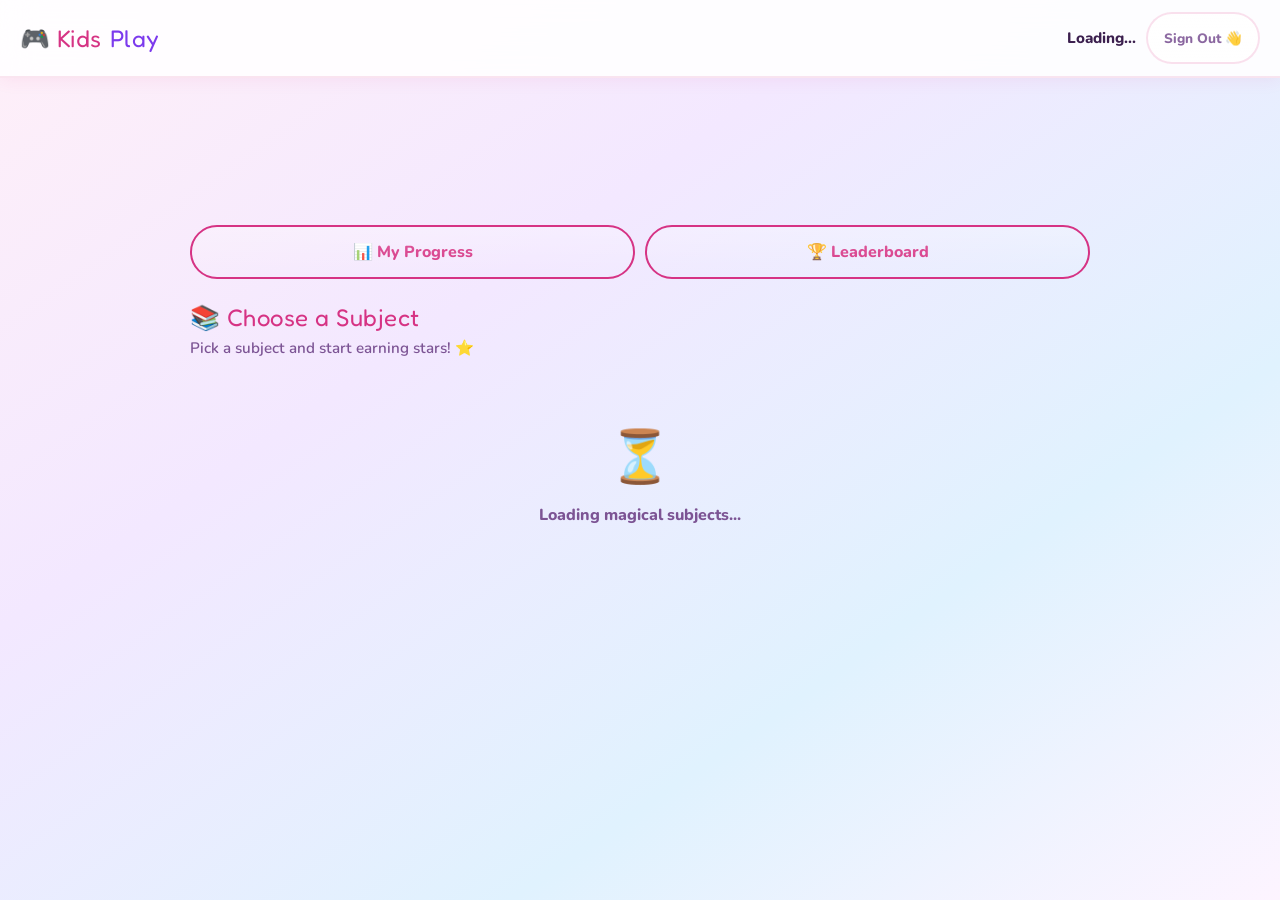
==== commit 6a642800: "update" ====
--- a/pages/dashboard.html
+++ b/pages/dashboard.html
@@ -34,6 +34,16 @@
     </div>
   </div>
 
+  <!-- Quick nav buttons -->
+  <div style="display:flex; gap:10px; margin-bottom:24px; flex-wrap:wrap;">
+    <a href="progress.html" class="btn btn-outline" style="flex:1; min-width:140px; justify-content:center;">
+      📊 My Progress
+    </a>
+    <a href="leaderboard.html" class="btn btn-outline" style="flex:1; min-width:140px; justify-content:center;">
+      🏆 Leaderboard
+    </a>
+  </div>
+
   <!-- Subject section -->
   <div id="subject-section">
     <div class="section-title">📚 Choose a Subject</div>
@@ -111,7 +121,14 @@
       .from("kp_subjects").select("*").eq("active", true).order("sort_order");
 
     if (error || !data?.length) {
-      document.getElementById("subject-grid").innerHTML = `<div class="empty-state" style="grid-column:1/-1"><div class="empty-state-emoji">😅</div><div class="empty-state-text">No subjects yet — check back soon!</div></div>`;
+      document.getElementById("subject-grid").innerHTML = `
+        <div class="empty-state" style="grid-column:1/-1">
+          <div class="empty-state-emoji">📭</div>
+          <div class="empty-state-text">No subjects found yet!</div>
+          <p style="font-size:0.82rem; color:var(--text-muted); margin-top:8px; font-weight:700;">
+            Please ask your admin to run the seed SQL files (03_seed.sql and 04_questions.sql) in Supabase.
+          </p>
+        </div>`;
       return;
     }
 
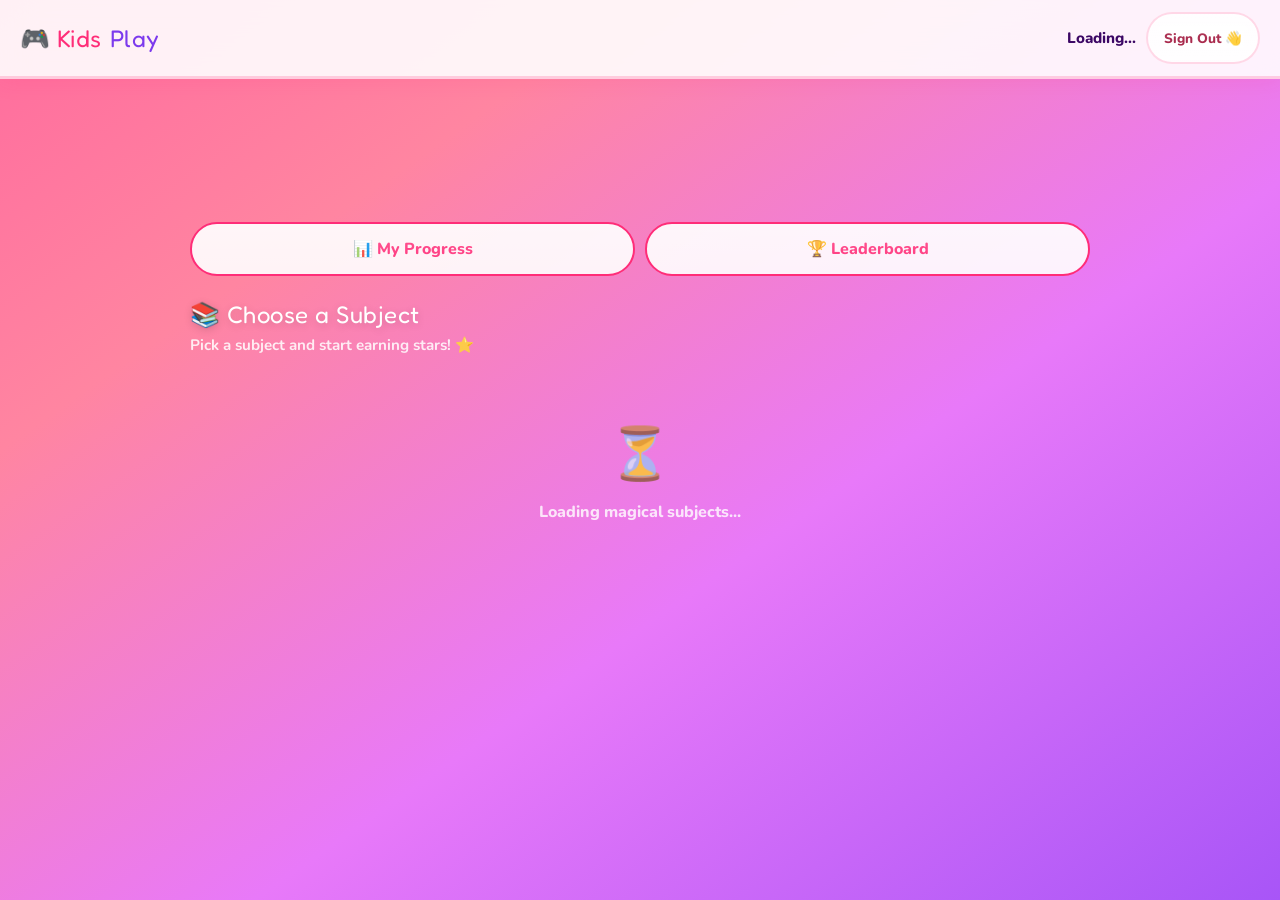
==== commit ccea3701: "changes" ====
--- a/pages/dashboard.html
+++ b/pages/dashboard.html
@@ -186,6 +186,17 @@
         sessionStorage.setItem("kp_subject", JSON.stringify(subject));
         window.location.href = "game.html";
       });
+      // START PRELOADING the moment the user hovers or touches the card
+      card.addEventListener("mouseenter", () => {
+        import("../js/engines/questionEngine.js").then(({ questionLoader }) => {
+          questionLoader.preload(topic.id, profile.id);
+        });
+      });
+      card.addEventListener("touchstart", () => {
+        import("../js/engines/questionEngine.js").then(({ questionLoader }) => {
+          questionLoader.preload(topic.id, profile.id);
+        });
+      }, { passive: true });
       list.appendChild(card);
     });
   }
--- a/css/style.css
+++ b/css/style.css
@@ -3,55 +3,67 @@
 *, *::before, *::after { box-sizing: border-box; margin: 0; padding: 0; }
 
 :root {
-  /* Magical palette */
-  --primary:        #d63384;
-  --primary-light:  #f472b6;
-  --primary-dark:   #9d174d;
-  --secondary:      #7c3aed;
-  --accent:         #fbbf24;
-  --accent-2:       #f472b6;
-  --teal:           #0891b2;
-  --mint:           #10b981;
+  /* Vibrant pink palette */
+  --pink-hot:    #ff2d78;
+  --pink-bright: #ff6b9d;
+  --pink-soft:   #ff8fab;
+  --pink-light:  #ffb3c6;
+  --pink-pale:   #ffd6e4;
+  --pink-bg:     #fff0f5;
+
+  /* Subject jewel tones */
+  --math:     #7c3aed;
+  --science:  #0891b2;
+  --english:  #be185d;
+  --social:   #d97706;
+  --hindi:    #dc2626;
+  --computer: #1d4ed8;
+
+  /* Semantic */
+  --primary:       #ff2d78;
+  --primary-light: #ff6b9d;
+  --primary-dark:  #e01060;
+  --secondary:     #7c3aed;
+  --accent:        #fbbf24;
 
   /* Backgrounds */
-  --bg:             #fff0f8;
-  --bg-card:        rgba(255,255,255,0.92);
-  --bg-glass:       rgba(255,255,255,0.75);
-  --bg-muted:       rgba(255,240,248,0.8);
+  --bg:        #fff0f5;
+  --bg-card:   rgba(255,255,255,0.95);
+  --bg-glass:  rgba(255,255,255,0.88);
+  --bg-muted:  rgba(255,240,248,0.8);
 
   /* Text */
-  --text:           #3b1f4e;
-  --text-muted:     #7c5494;
-  --text-light:     #c4a8d4;
+  --text:       #3b0764;
+  --text-muted: #9f1239;
+  --text-light: #fca5a5;
 
   /* Game */
-  --correct:        #059669;
-  --correct-bg:     #ecfdf5;
-  --wrong:          #dc2626;
-  --wrong-bg:       #fef2f2;
-  --streak:         #f59e0b;
-
-  /* Shadows & glows */
-  --shadow:         0 8px 32px rgba(214,51,132,0.15);
-  --shadow-sm:      0 4px 16px rgba(124,58,237,0.1);
-  --shadow-lg:      0 16px 48px rgba(214,51,132,0.25);
-  --glow-pink:      0 0 24px rgba(244,114,182,0.5);
-  --glow-purple:    0 0 24px rgba(124,58,237,0.4);
+  --correct:    #059669;
+  --correct-bg: #ecfdf5;
+  --wrong:      #dc2626;
+  --wrong-bg:   #fef2f2;
+  --streak:     #f59e0b;
+
+  /* Shadows */
+  --shadow:    0 8px 32px rgba(255,45,120,0.18);
+  --shadow-sm: 0 4px 16px rgba(255,45,120,0.1);
+  --shadow-lg: 0 16px 48px rgba(255,45,120,0.28);
+  --glow:      0 0 24px rgba(255,107,157,0.6);
 
   /* Radius */
-  --r:              24px;
-  --r-sm:           16px;
-  --r-xs:           10px;
+  --r:    24px;
+  --r-sm: 16px;
+  --r-xs: 10px;
 
   /* Border */
-  --border:         rgba(214,51,132,0.15);
+  --border: rgba(255,45,120,0.18);
 }
 
 html { scroll-behavior: smooth; }
 
 body {
   font-family: "Nunito", sans-serif;
-  background: linear-gradient(145deg, #fff0f8 0%, #f3e8ff 35%, #e0f2fe 70%, #fdf4ff 100%);
+  background: linear-gradient(145deg, #ff6b9d 0%, #ff85a1 25%, #e879f9 60%, #a855f7 100%);
   background-attachment: fixed;
   color: var(--text);
   min-height: 100vh;
@@ -59,698 +71,288 @@
 }
 
 /* ---- Sparkle background ---- */
-.sparkle-bg {
-  position: fixed;
-  inset: 0;
-  pointer-events: none;
-  z-index: 0;
-  overflow: hidden;
-}
-.sparkle {
-  position: absolute;
-  font-size: 1rem;
-  opacity: 0;
-  animation: floatStar linear infinite;
-  user-select: none;
-}
+.sparkle-bg { position:fixed; inset:0; pointer-events:none; z-index:0; overflow:hidden; }
+.sparkle { position:absolute; opacity:0; animation:floatStar linear infinite; user-select:none; }
 @keyframes floatStar {
-  0%   { transform: translateY(100vh) rotate(0deg) scale(0.5); opacity: 0; }
-  10%  { opacity: 0.7; }
-  90%  { opacity: 0.4; }
-  100% { transform: translateY(-20px) rotate(360deg) scale(1.2); opacity: 0; }
+  0%   { transform:translateY(100vh) rotate(0deg) scale(0.5); opacity:0; }
+  10%  { opacity:0.8; }
+  90%  { opacity:0.4; }
+  100% { transform:translateY(-20px) rotate(360deg) scale(1.2); opacity:0; }
 }
 
 /* Content above sparkles */
-.kp-header, .page-center, .page-wrap,
-.game-wrap, .results-card, #results-card {
-  position: relative; z-index: 1;
-}
+.kp-header,.page-center,.page-wrap,.game-wrap,.results-card,#results-card { position:relative; z-index:1; }
 
 /* ---- Typography ---- */
-h1, h2, .section-title, .results-title,
-.login-logo-name, .kp-logo {
-  font-family: "Fredoka One", cursive !important;
-  letter-spacing: 0.02em;
+h1,h2,.section-title,.results-title,.login-logo-name,.kp-logo {
+  font-family:"Fredoka One",cursive !important;
+  letter-spacing:0.02em;
 }
 
 /* ---- Buttons ---- */
 .btn {
-  display: inline-flex;
-  align-items: center;
-  justify-content: center;
-  gap: 8px;
-  padding: 14px 28px;
-  border: none;
-  border-radius: 999px;
-  font-family: "Nunito", sans-serif;
-  font-size: 1rem;
-  font-weight: 800;
-  cursor: pointer;
-  transition: transform 0.12s, box-shadow 0.15s, filter 0.15s;
-  min-height: 52px;
-  text-decoration: none;
-  white-space: nowrap;
-  position: relative;
-  overflow: hidden;
-}
-.btn::after {
-  content: "";
-  position: absolute;
-  inset: 0;
-  background: linear-gradient(rgba(255,255,255,0.25), transparent);
-  border-radius: inherit;
-  pointer-events: none;
-}
-.btn:active { transform: scale(0.95); }
-.btn:disabled { opacity: 0.5; cursor: default; transform: none; }
-
-.btn-primary {
-  background: linear-gradient(135deg, var(--primary), #f43f8e);
-  color: #fff;
-  box-shadow: 0 6px 20px rgba(214,51,132,0.4);
-}
-.btn-primary:hover:not(:disabled) {
-  filter: brightness(1.08);
-  box-shadow: 0 8px 28px rgba(214,51,132,0.55);
-  transform: translateY(-1px);
-}
-.btn-success {
-  background: linear-gradient(135deg, #059669, #10b981);
-  color: #fff;
-  box-shadow: 0 6px 20px rgba(5,150,105,0.35);
-}
-.btn-success:hover:not(:disabled) {
-  filter: brightness(1.08);
-  transform: translateY(-1px);
-}
-.btn-outline {
-  background: transparent;
-  color: var(--primary);
-  border: 2.5px solid var(--primary);
-}
-.btn-outline:hover:not(:disabled) {
-  background: var(--primary);
-  color: #fff;
-}
-.btn-ghost {
-  background: var(--bg-glass);
-  color: var(--text-muted);
-  border: 2px solid var(--border);
-  backdrop-filter: blur(8px);
-}
-.btn-ghost:hover:not(:disabled) {
-  background: rgba(255,255,255,0.95);
-  border-color: var(--primary-light);
-  color: var(--primary);
-}
-.btn-lg { padding: 18px 40px; font-size: 1.15rem; min-height: 60px; }
-.btn-full { width: 100%; }
+  display:inline-flex; align-items:center; justify-content:center; gap:8px;
+  padding:14px 28px; border:none; border-radius:999px;
+  font-family:"Nunito",sans-serif; font-size:1rem; font-weight:800;
+  cursor:pointer; transition:transform 0.12s, box-shadow 0.15s, filter 0.15s;
+  min-height:52px; text-decoration:none; white-space:nowrap;
+  position:relative; overflow:hidden;
+}
+.btn::after { content:""; position:absolute; inset:0; background:linear-gradient(rgba(255,255,255,0.25),transparent); border-radius:inherit; pointer-events:none; }
+.btn:active { transform:scale(0.95); }
+.btn:disabled { opacity:0.5; cursor:default; transform:none; }
+
+.btn-primary { background:linear-gradient(135deg,var(--pink-hot),#e879f9); color:#fff; box-shadow:0 6px 20px rgba(255,45,120,0.45); }
+.btn-primary:hover:not(:disabled) { filter:brightness(1.08); box-shadow:0 8px 28px rgba(255,45,120,0.6); transform:translateY(-1px); }
+.btn-success { background:linear-gradient(135deg,#059669,#10b981); color:#fff; box-shadow:0 6px 20px rgba(5,150,105,0.35); }
+.btn-success:hover:not(:disabled) { filter:brightness(1.08); transform:translateY(-1px); }
+.btn-outline { background:rgba(255,255,255,0.9); color:var(--primary); border:2.5px solid var(--primary); }
+.btn-outline:hover:not(:disabled) { background:var(--primary); color:#fff; }
+.btn-ghost { background:rgba(255,255,255,0.7); color:var(--text-muted); border:2px solid var(--border); backdrop-filter:blur(8px); }
+.btn-ghost:hover:not(:disabled) { background:rgba(255,255,255,0.9); border-color:var(--primary-light); }
+.btn-lg { padding:18px 40px; font-size:1.15rem; min-height:60px; }
+.btn-full { width:100%; }
 
 /* ---- Cards ---- */
 .card {
-  background: var(--bg-card);
-  border-radius: var(--r);
-  box-shadow: var(--shadow);
-  padding: 28px;
-  border: 1.5px solid rgba(255,255,255,0.9);
-  backdrop-filter: blur(12px);
-  position: relative;
-  overflow: hidden;
-}
-.card::before {
-  content: "";
-  position: absolute;
-  top: 0; left: 0; right: 0;
-  height: 4px;
-  background: linear-gradient(90deg, var(--primary), var(--secondary), var(--primary-light));
-  border-radius: var(--r) var(--r) 0 0;
-}
-.card-sm { padding: 18px; border-radius: var(--r-sm); }
+  background:var(--bg-card); border-radius:var(--r);
+  box-shadow:var(--shadow); padding:28px;
+  border:2px solid rgba(255,255,255,0.9);
+  backdrop-filter:blur(12px); position:relative; overflow:hidden;
+}
+.card::before { content:""; position:absolute; top:0; left:0; right:0; height:5px; background:linear-gradient(90deg,var(--pink-hot),#e879f9,var(--pink-bright)); border-radius:var(--r) var(--r) 0 0; }
 
 /* ---- Forms ---- */
-.form-group { margin-bottom: 18px; }
-.form-label {
-  display: block;
-  font-size: 0.82rem;
-  font-weight: 800;
-  color: var(--text-muted);
-  margin-bottom: 7px;
-  text-transform: uppercase;
-  letter-spacing: 0.06em;
-}
+.form-group { margin-bottom:18px; }
+.form-label { display:block; font-size:0.8rem; font-weight:800; color:var(--text-muted); margin-bottom:7px; text-transform:uppercase; letter-spacing:0.06em; }
 .form-input {
-  display: block;
-  width: 100%;
-  padding: 14px 18px;
-  border: 2.5px solid rgba(214,51,132,0.2);
-  border-radius: 999px;
-  font-family: "Nunito", sans-serif;
-  font-size: 1rem;
-  font-weight: 700;
-  color: var(--text);
-  background: rgba(255,255,255,0.9);
-  outline: none;
-  transition: border-color 0.18s, box-shadow 0.18s;
-}
-.form-input:focus {
-  border-color: var(--primary);
-  box-shadow: 0 0 0 4px rgba(214,51,132,0.12);
-}
-.form-input::placeholder { color: var(--text-light); font-weight: 600; }
-select.form-input { cursor: pointer; border-radius: var(--r-sm); }
-.form-error {
-  color: var(--wrong);
-  font-size: 0.85rem;
-  font-weight: 700;
-  margin-top: 6px;
-  min-height: 20px;
-}
+  display:block; width:100%; padding:14px 18px;
+  border:2.5px solid rgba(255,45,120,0.25); border-radius:999px;
+  font-family:"Nunito",sans-serif; font-size:1rem; font-weight:700;
+  color:var(--text); background:rgba(255,255,255,0.95); outline:none;
+  transition:border-color 0.18s, box-shadow 0.18s;
+}
+.form-input:focus { border-color:var(--primary); box-shadow:0 0 0 4px rgba(255,45,120,0.14); }
+.form-input::placeholder { color:rgba(255,45,120,0.3); font-weight:600; }
+select.form-input { cursor:pointer; border-radius:var(--r-sm); }
+.form-error { color:var(--wrong); font-size:0.85rem; font-weight:700; margin-top:6px; min-height:20px; }
 
 /* ---- Layout ---- */
-.page-center {
-  min-height: 100vh;
-  display: flex;
-  align-items: center;
-  justify-content: center;
-  padding: 20px;
-}
-.page-wrap {
-  max-width: 940px;
-  margin: 0 auto;
-  padding: 24px 20px;
-}
+.page-center { min-height:100vh; display:flex; align-items:center; justify-content:center; padding:20px; }
+.page-wrap { max-width:940px; margin:0 auto; padding:24px 20px; }
 
 /* ---- Header ---- */
 .kp-header {
-  background: rgba(255,255,255,0.88);
-  backdrop-filter: blur(16px);
-  border-bottom: 2px solid rgba(214,51,132,0.12);
-  padding: 12px 20px;
-  position: sticky;
-  top: 0;
-  z-index: 50;
-  display: flex;
-  align-items: center;
-  gap: 12px;
-  box-shadow: 0 2px 16px rgba(214,51,132,0.08);
-}
-.kp-logo {
-  font-family: "Fredoka One", cursive !important;
-  font-size: 1.5rem;
-  color: var(--primary) !important;
-  text-decoration: none;
-  display: flex;
-  align-items: center;
-  gap: 8px;
-}
-.kp-logo .logo-dot { color: var(--secondary); }
-.kp-header-right { margin-left: auto; display: flex; align-items: center; gap: 10px; }
+  background:rgba(255,255,255,0.9); backdrop-filter:blur(16px);
+  border-bottom:3px solid rgba(255,45,120,0.2);
+  padding:12px 20px; position:sticky; top:0; z-index:50;
+  display:flex; align-items:center; gap:12px;
+  box-shadow:0 2px 20px rgba(255,45,120,0.12);
+}
+.kp-logo { font-family:"Fredoka One",cursive !important; font-size:1.5rem; color:var(--primary) !important; text-decoration:none; display:flex; align-items:center; gap:8px; }
+.kp-logo .logo-dot { color:var(--secondary); }
+.kp-header-right { margin-left:auto; display:flex; align-items:center; gap:10px; }
 .kp-avatar {
-  width: 44px; height: 44px;
-  border-radius: 50%;
-  display: flex; align-items: center; justify-content: center;
-  font-size: 1.5rem;
-  border: 3px solid rgba(255,255,255,0.9);
-  box-shadow: var(--glow-pink);
-  background: linear-gradient(135deg, #fce4ec, #f8bbd0);
-  cursor: pointer;
-  transition: transform 0.15s;
-}
-.kp-avatar:hover { transform: scale(1.1); }
-.kp-username { font-weight: 800; font-size: 0.95rem; color: var(--text); }
+  width:44px; height:44px; border-radius:50%;
+  display:flex; align-items:center; justify-content:center; font-size:1.5rem;
+  border:3px solid rgba(255,255,255,0.9);
+  box-shadow:var(--glow);
+  background:linear-gradient(135deg,var(--pink-light),var(--pink-soft));
+  cursor:pointer; transition:transform 0.15s;
+}
+.kp-avatar:hover { transform:scale(1.1); }
+.kp-username { font-weight:800; font-size:0.95rem; color:var(--text); }
 
 /* ---- Welcome banner ---- */
 .welcome-banner {
-  background: linear-gradient(135deg, var(--primary), var(--secondary));
-  color: #fff;
-  border-radius: var(--r);
-  padding: 22px 26px;
-  margin-bottom: 28px;
-  display: flex;
-  align-items: center;
-  gap: 16px;
-  box-shadow: var(--shadow-lg);
-  position: relative;
-  overflow: hidden;
-}
-.welcome-banner::after {
-  content: "✨🌟💫⭐✨";
-  position: absolute;
-  right: 20px; top: 50%;
-  transform: translateY(-50%);
-  font-size: 1.4rem;
-  opacity: 0.35;
-  letter-spacing: 6px;
-}
+  background:linear-gradient(135deg,var(--pink-hot),#e879f9);
+  color:#fff; border-radius:var(--r); padding:22px 26px; margin-bottom:24px;
+  display:flex; align-items:center; gap:16px; box-shadow:var(--shadow-lg);
+  position:relative; overflow:hidden;
+}
+.welcome-banner::after { content:"✨🌟💫⭐✨"; position:absolute; right:20px; top:50%; transform:translateY(-50%); font-size:1.4rem; opacity:0.3; letter-spacing:6px; }
 
 /* ---- Section headings ---- */
-.section-title {
-  font-family: "Fredoka One", cursive;
-  font-size: 1.5rem;
-  color: var(--primary);
-  margin-bottom: 6px;
-}
-.section-sub {
-  font-size: 0.95rem;
-  color: var(--text-muted);
-  margin-bottom: 24px;
-  font-weight: 600;
-}
+.section-title { font-family:"Fredoka One",cursive; font-size:1.5rem; color:#fff; margin-bottom:6px; text-shadow:0 2px 8px rgba(0,0,0,0.15); }
+.section-sub { font-size:0.95rem; color:rgba(255,255,255,0.85); margin-bottom:24px; font-weight:700; }
 
 /* ---- Subject cards ---- */
-.subject-grid {
-  display: grid;
-  grid-template-columns: repeat(auto-fill, minmax(155px, 1fr));
-  gap: 16px;
-  margin-bottom: 32px;
-}
+.subject-grid { display:grid; grid-template-columns:repeat(auto-fill,minmax(155px,1fr)); gap:16px; margin-bottom:32px; }
 .subject-card {
-  background: rgba(255,255,255,0.9);
-  border-radius: var(--r);
-  padding: 24px 14px;
-  text-align: center;
-  cursor: pointer;
-  border: 3px solid transparent;
-  box-shadow: var(--shadow-sm);
-  transition: transform 0.18s, box-shadow 0.18s, border-color 0.18s;
-  position: relative;
-  overflow: hidden;
-  backdrop-filter: blur(8px);
-}
-.subject-card::before {
-  content: "";
-  position: absolute;
-  inset: 0;
-  background: linear-gradient(135deg, var(--subject-color, #d63384) 0%, transparent 70%);
-  opacity: 0.08;
-  transition: opacity 0.18s;
-}
-.subject-card:hover {
-  transform: translateY(-6px) scale(1.02);
-  box-shadow: var(--shadow-lg);
-  border-color: var(--subject-color, var(--primary));
-}
-.subject-card:hover::before { opacity: 0.15; }
-.subject-card.active {
-  border-color: var(--subject-color, var(--primary));
-  box-shadow: 0 0 0 4px rgba(214,51,132,0.15), var(--shadow);
-  transform: translateY(-3px);
-}
-/* Shimmer on subject cards */
-.subject-card::after {
-  content: "";
-  position: absolute;
-  top: 0; left: -100%; bottom: 0;
-  width: 60%;
-  background: linear-gradient(90deg, transparent, rgba(255,255,255,0.6), transparent);
-  transform: skewX(-15deg);
-  animation: shimmerCard 4s ease-in-out infinite;
-}
-@keyframes shimmerCard {
-  0%,60%  { left: -100%; }
-  80%     { left: 130%; }
-  100%    { left: 130%; }
-}
-.subject-emoji { font-size: 2.8rem; margin-bottom: 10px; filter: drop-shadow(0 2px 4px rgba(0,0,0,0.15)); }
-.subject-name  { font-size: 0.95rem; font-weight: 900; color: var(--text); }
-.subject-count { font-size: 0.78rem; color: var(--text-muted); margin-top: 4px; font-weight: 700; }
+  background:rgba(255,255,255,0.95); border-radius:var(--r); padding:24px 14px; text-align:center;
+  cursor:pointer; border:3px solid transparent; box-shadow:var(--shadow-sm);
+  transition:transform 0.18s, box-shadow 0.18s, border-color 0.18s;
+  position:relative; overflow:hidden; backdrop-filter:blur(8px);
+}
+.subject-card::before { content:""; position:absolute; inset:0; background:linear-gradient(135deg,var(--subject-color,#ff2d78) 0%,transparent 70%); opacity:0.08; transition:opacity 0.18s; }
+.subject-card:hover { transform:translateY(-6px) scale(1.02); box-shadow:var(--shadow-lg); border-color:var(--subject-color,var(--primary)); }
+.subject-card:hover::before { opacity:0.15; }
+.subject-card.active { border-color:var(--subject-color,var(--primary)); box-shadow:0 0 0 4px rgba(255,45,120,0.15),var(--shadow); transform:translateY(-3px); }
+.subject-card::after { content:""; position:absolute; top:0; left:-100%; bottom:0; width:60%; background:linear-gradient(90deg,transparent,rgba(255,255,255,0.6),transparent); transform:skewX(-15deg); animation:shimmerCard 4s ease-in-out infinite; }
+@keyframes shimmerCard { 0%,60%{left:-100%} 80%{left:130%} 100%{left:130%} }
+.subject-emoji { font-size:2.8rem; margin-bottom:10px; filter:drop-shadow(0 2px 4px rgba(0,0,0,0.15)); }
+.subject-name { font-size:0.95rem; font-weight:900; color:var(--text); }
+.subject-count { font-size:0.78rem; color:var(--text-muted); margin-top:4px; font-weight:700; }
 
 /* ---- Topic list ---- */
-.topic-list { display: grid; grid-template-columns: repeat(auto-fill, minmax(200px, 1fr)); gap: 12px; }
+.topic-list { display:grid; grid-template-columns:repeat(auto-fill,minmax(200px,1fr)); gap:12px; }
 .topic-card {
-  background: rgba(255,255,255,0.85);
-  border-radius: var(--r-sm);
-  padding: 16px 18px;
-  cursor: pointer;
-  border: 2.5px solid var(--border);
-  box-shadow: var(--shadow-sm);
-  transition: transform 0.14s, border-color 0.15s, box-shadow 0.15s;
-  display: flex;
-  align-items: center;
-  gap: 12px;
-  backdrop-filter: blur(8px);
-}
-.topic-card:hover {
-  transform: translateY(-3px);
-  border-color: var(--primary-light);
-  box-shadow: var(--shadow);
-}
-.topic-icon {
-  width: 44px; height: 44px;
-  border-radius: 50%;
-  display: flex; align-items: center; justify-content: center;
-  font-size: 1.2rem;
-  flex-shrink: 0;
-  box-shadow: 0 2px 8px rgba(0,0,0,0.1);
-}
-.topic-info { flex: 1; }
-.topic-name { font-weight: 900; font-size: 0.95rem; color: var(--text); }
-.topic-desc { font-size: 0.78rem; color: var(--text-muted); margin-top: 2px; font-weight: 600; }
-.topic-arrow { color: var(--primary-light); font-size: 1.3rem; font-weight: 900; }
+  background:rgba(255,255,255,0.92); border-radius:var(--r-sm); padding:16px 18px; cursor:pointer;
+  border:2.5px solid rgba(255,45,120,0.18); box-shadow:var(--shadow-sm);
+  transition:transform 0.14s, border-color 0.15s, box-shadow 0.15s;
+  display:flex; align-items:center; gap:12px; backdrop-filter:blur(8px);
+}
+.topic-card:hover { transform:translateY(-3px); border-color:var(--primary); box-shadow:var(--shadow); }
+.topic-icon { width:44px; height:44px; border-radius:50%; display:flex; align-items:center; justify-content:center; font-size:1.2rem; flex-shrink:0; box-shadow:0 2px 8px rgba(0,0,0,0.1); }
+.topic-info { flex:1; }
+.topic-name { font-weight:900; font-size:0.95rem; color:var(--text); }
+.topic-desc { font-size:0.78rem; color:var(--text-muted); margin-top:2px; font-weight:600; }
+.topic-arrow { color:var(--primary-light); font-size:1.3rem; font-weight:900; }
 
 /* ---- Breadcrumb ---- */
-.breadcrumb { display:flex; align-items:center; gap:6px; font-size:0.85rem; color:var(--text-muted); margin-bottom:20px; flex-wrap:wrap; font-weight:700; }
-.breadcrumb span { color:var(--primary); font-weight:800; }
-.breadcrumb .sep { color:var(--text-light); }
+.breadcrumb { display:flex; align-items:center; gap:6px; font-size:0.85rem; color:rgba(255,255,255,0.8); margin-bottom:20px; flex-wrap:wrap; font-weight:700; }
+.breadcrumb span { color:#fff; font-weight:800; }
+.breadcrumb .sep { color:rgba(255,255,255,0.5); }
 
 /* ---- Game screen ---- */
-.game-wrap { max-width: 680px; margin: 0 auto; padding: 20px; }
-
-.game-progress-bar {
-  background: rgba(214,51,132,0.15);
-  border-radius: 999px;
-  height: 12px;
-  margin-bottom: 10px;
-  overflow: hidden;
-  border: 2px solid rgba(214,51,132,0.2);
-}
-.game-progress-fill {
-  height: 100%;
-  background: linear-gradient(90deg, var(--primary), var(--secondary), var(--primary-light));
-  border-radius: 999px;
-  transition: width 0.4s cubic-bezier(0.34,1.4,0.64,1);
-  position: relative;
-}
-.game-progress-fill::after {
-  content: "✨";
-  position: absolute;
-  right: -4px; top: 50%;
-  transform: translateY(-50%);
-  font-size: 0.7rem;
-}
-
-.game-stats { display:flex; justify-content:space-between; align-items:center; margin-bottom:20px; flex-wrap:wrap; gap:8px; }
-.game-stat {
-  display: flex;
-  align-items: center;
-  gap: 5px;
-  font-weight: 800;
-  font-size: 0.9rem;
-  background: rgba(255,255,255,0.88);
-  border-radius: 999px;
-  padding: 7px 16px;
-  box-shadow: var(--shadow-sm);
-  border: 1.5px solid var(--border);
-  backdrop-filter: blur(8px);
-}
-.stat-icon { font-size: 1rem; }
+.game-wrap { max-width:700px; margin:0 auto; padding:20px; }
+
+.game-progress-bar { background:rgba(255,255,255,0.3); border-radius:999px; height:12px; margin-bottom:10px; overflow:hidden; border:2px solid rgba(255,255,255,0.4); }
+.game-progress-fill { height:100%; background:linear-gradient(90deg,#fff,rgba(255,255,255,0.7)); border-radius:999px; transition:width 0.4s cubic-bezier(0.34,1.2,0.64,1); position:relative; }
+.game-progress-fill::after { content:"✨"; position:absolute; right:-4px; top:50%; transform:translateY(-50%); font-size:0.7rem; }
+
+.game-stats { display:flex; justify-content:space-between; align-items:center; margin-bottom:16px; flex-wrap:wrap; gap:8px; }
+.game-stat { display:flex; align-items:center; gap:5px; font-weight:800; font-size:0.9rem; background:rgba(255,255,255,0.9); border-radius:999px; padding:7px 16px; box-shadow:var(--shadow-sm); border:2px solid rgba(255,45,120,0.15); backdrop-filter:blur(8px); color:var(--text); }
+.stat-icon { font-size:1rem; }
+
+/* ---- Topic illustration ---- */
+.topic-illustration { margin-bottom:12px; border-radius:var(--r-sm); overflow:hidden; }
+.topic-illustration svg { width:100%; height:auto; display:block; }
 
 /* Question card */
-.question-card {
-  background: rgba(255,255,255,0.92);
-  border-radius: var(--r);
-  padding: 28px;
-  box-shadow: var(--shadow);
-  margin-bottom: 18px;
-  border: 2px solid rgba(214,51,132,0.12);
-  backdrop-filter: blur(12px);
-  position: relative;
-  overflow: hidden;
-}
-.question-card::before {
-  content: "";
-  position: absolute;
-  top: 0; left: 0; right: 0;
-  height: 5px;
-  background: linear-gradient(90deg, var(--primary), var(--secondary), var(--primary-light));
-}
-.question-meta { font-size:0.8rem; font-weight:800; color:var(--primary); text-transform:uppercase; letter-spacing:0.05em; margin-bottom:12px; }
-.question-text { font-size:1.2rem; font-weight:800; color:var(--text); line-height:1.5; margin-bottom:24px; }
+.question-card { background:rgba(255,255,255,0.97); border-radius:var(--r); padding:24px; box-shadow:var(--shadow-lg); margin-bottom:16px; border:2px solid rgba(255,45,120,0.12); backdrop-filter:blur(12px); position:relative; overflow:hidden; }
+.question-card::before { content:""; position:absolute; top:0; left:0; right:0; height:5px; background:linear-gradient(90deg,var(--pink-hot),#e879f9,var(--pink-bright)); }
+.question-meta { font-size:0.8rem; font-weight:800; color:var(--primary); text-transform:uppercase; letter-spacing:0.05em; margin-bottom:10px; }
+.question-text { font-size:1.15rem; font-weight:800; color:var(--text); line-height:1.5; margin-bottom:20px; }
 
 /* Options */
-.options-grid { display:grid; grid-template-columns:1fr 1fr; gap:12px; }
+.options-grid { display:grid; grid-template-columns:1fr 1fr; gap:10px; }
 .option-btn {
-  background: rgba(255,255,255,0.88);
-  border: 2.5px solid rgba(214,51,132,0.18);
-  border-radius: var(--r-sm);
-  padding: 14px 16px;
-  text-align: left;
-  cursor: pointer;
-  font-family: "Nunito", sans-serif;
-  font-size: 0.95rem;
-  font-weight: 700;
-  color: var(--text);
-  display: flex;
-  align-items: center;
-  gap: 10px;
-  transition: all 0.15s;
-  min-height: 58px;
-  backdrop-filter: blur(6px);
-}
-.option-btn:hover:not(:disabled) {
-  background: rgba(253,228,236,0.9);
-  border-color: var(--primary);
-  transform: translateY(-2px);
-  box-shadow: var(--shadow-sm);
-}
-.option-letter {
-  width: 32px; height: 32px;
-  border-radius: 50%;
-  background: rgba(214,51,132,0.12);
-  color: var(--primary);
-  display: flex; align-items: center; justify-content: center;
-  font-weight: 900; font-size: 0.85rem;
-  flex-shrink: 0;
-  transition: all 0.15s;
-}
-.option-btn:hover:not(:disabled) .option-letter {
-  background: var(--primary);
-  color: #fff;
-  box-shadow: var(--glow-pink);
-}
-.option-btn.correct {
-  background: var(--correct-bg) !important;
-  border-color: var(--correct) !important;
-  animation: correctPop 0.4s cubic-bezier(0.34,1.6,0.64,1);
-}
-.option-btn.correct .option-letter { background: var(--correct) !important; color: #fff !important; }
-.option-btn.wrong { background: var(--wrong-bg) !important; border-color: var(--wrong) !important; }
-.option-btn.wrong .option-letter { background: var(--wrong) !important; color: #fff !important; }
-.option-btn:disabled { cursor: default; transform: none; }
-
-@keyframes correctPop {
-  0%   { transform: scale(1); }
-  50%  { transform: scale(1.04); }
-  100% { transform: scale(1); }
-}
+  background:rgba(255,240,248,0.9); border:2.5px solid rgba(255,45,120,0.2); border-radius:var(--r-sm);
+  padding:14px 16px; text-align:left; cursor:pointer;
+  font-family:"Nunito",sans-serif; font-size:0.95rem; font-weight:700; color:var(--text);
+  display:flex; align-items:center; gap:10px;
+  transition:all 0.15s; min-height:58px; backdrop-filter:blur(6px);
+}
+.option-btn:hover:not(:disabled) { background:rgba(255,45,120,0.1); border-color:var(--primary); transform:translateY(-2px); box-shadow:var(--shadow-sm); }
+.option-letter { width:32px; height:32px; border-radius:50%; background:rgba(255,45,120,0.12); color:var(--primary); display:flex; align-items:center; justify-content:center; font-weight:900; font-size:0.85rem; flex-shrink:0; transition:all 0.15s; }
+.option-btn:hover:not(:disabled) .option-letter { background:var(--primary); color:#fff; box-shadow:var(--glow); }
+.option-btn.correct { background:var(--correct-bg) !important; border-color:var(--correct) !important; animation:correctPop 0.4s cubic-bezier(0.34,1.6,0.64,1); }
+.option-btn.correct .option-letter { background:var(--correct) !important; color:#fff !important; }
+.option-btn.wrong { background:var(--wrong-bg) !important; border-color:var(--wrong) !important; }
+.option-btn.wrong .option-letter { background:var(--wrong) !important; color:#fff !important; }
+.option-btn:disabled { cursor:default; transform:none; }
+@keyframes correctPop { 0%{transform:scale(1)} 50%{transform:scale(1.04)} 100%{transform:scale(1)} }
 
 /* Feedback box */
-.feedback-box {
-  border-radius: var(--r-sm);
-  padding: 18px 20px;
-  margin-top: 16px;
-  animation: slideUp 0.3s ease-out;
-  display: none;
-}
-.feedback-box.show { display: block; }
-.feedback-box.correct { background: var(--correct-bg); border: 2.5px solid var(--correct); }
-.feedback-box.wrong   { background: var(--wrong-bg);   border: 2.5px solid var(--wrong); }
-.feedback-title {
-  font-size: 1.1rem;
-  font-weight: 900;
-  margin-bottom: 6px;
-  display: flex;
-  align-items: center;
-  gap: 8px;
-  font-family: "Fredoka One", cursive;
-}
-.feedback-title.correct { color: var(--correct); }
-.feedback-title.wrong   { color: var(--wrong); }
-.feedback-body { font-size: 0.9rem; color: var(--text); line-height: 1.55; font-weight: 700; }
-.feedback-explanation {
-  margin-top: 8px;
-  padding-top: 8px;
-  border-top: 1px solid rgba(0,0,0,0.08);
-  font-size: 0.88rem;
-  color: var(--text-muted);
-  font-weight: 600;
-  line-height: 1.5;
-}
+.feedback-box { border-radius:var(--r-sm); padding:16px 18px; margin-top:14px; animation:slideUp 0.3s ease-out; display:none; }
+.feedback-box.show { display:block; }
+.feedback-box.correct { background:var(--correct-bg); border:2.5px solid var(--correct); }
+.feedback-box.wrong   { background:var(--wrong-bg);   border:2.5px solid var(--wrong); }
+.feedback-title { font-size:1.05rem; font-weight:900; margin-bottom:6px; display:flex; align-items:center; gap:8px; font-family:"Fredoka One",cursive; }
+.feedback-title.correct { color:var(--correct); }
+.feedback-title.wrong   { color:var(--wrong); }
+.feedback-body { font-size:0.9rem; color:var(--text); line-height:1.55; font-weight:700; }
+.feedback-explanation { margin-top:8px; padding-top:8px; border-top:1px solid rgba(0,0,0,0.08); font-size:0.88rem; color:var(--text-muted); font-weight:600; line-height:1.5; }
 
 /* ---- Results ---- */
-.results-card {
-  background: rgba(255,255,255,0.92);
-  border-radius: var(--r);
-  box-shadow: var(--shadow-lg);
-  padding: 38px 28px;
-  text-align: center;
-  max-width: 520px;
-  margin: 0 auto;
-  backdrop-filter: blur(16px);
-  border: 2px solid rgba(214,51,132,0.12);
-  position: relative;
-  overflow: hidden;
-}
-.results-card::before {
-  content: "";
-  position: absolute;
-  top: 0; left: 0; right: 0;
-  height: 6px;
-  background: linear-gradient(90deg, var(--primary), var(--secondary), var(--primary-light), var(--accent));
-}
-.results-emoji { font-size: 4rem; margin-bottom: 10px; animation: bounceIn 0.6s cubic-bezier(0.34,1.6,0.64,1); }
-@keyframes bounceIn { from { transform: scale(0.3); opacity: 0; } to { transform: scale(1); opacity: 1; } }
-.results-title { font-family: "Fredoka One", cursive; font-size: 2rem; color: var(--primary); margin-bottom: 6px; }
-.results-subtitle { font-size: 1rem; color: var(--text-muted); margin-bottom: 24px; font-weight: 700; }
-
-.stats-grid { display:grid; grid-template-columns:repeat(3,1fr); gap:14px; margin-bottom:24px; }
-.stat-block {
-  background: rgba(253,228,236,0.5);
-  border-radius: var(--r-sm);
-  padding: 16px 10px;
-  border: 2px solid rgba(214,51,132,0.15);
-}
+.results-card { background:rgba(255,255,255,0.97); border-radius:var(--r); box-shadow:var(--shadow-lg); padding:36px 24px; text-align:center; max-width:520px; margin:0 auto; backdrop-filter:blur(16px); border:3px solid rgba(255,45,120,0.2); position:relative; overflow:hidden; }
+.results-card::before { content:""; position:absolute; top:0; left:0; right:0; height:6px; background:linear-gradient(90deg,var(--pink-hot),#e879f9,var(--pink-bright),var(--accent)); }
+.results-emoji { font-size:4rem; margin-bottom:10px; animation:bounceIn 0.6s cubic-bezier(0.34,1.6,0.64,1); }
+@keyframes bounceIn { from{transform:scale(0.3);opacity:0} to{transform:scale(1);opacity:1} }
+.results-title { font-family:"Fredoka One",cursive; font-size:2rem; color:var(--primary); margin-bottom:6px; }
+.results-subtitle { font-size:1rem; color:var(--text-muted); margin-bottom:20px; font-weight:700; }
+
+.stats-grid { display:grid; grid-template-columns:repeat(3,1fr); gap:12px; margin-bottom:20px; }
+.stat-block { background:var(--pink-bg); border-radius:var(--r-sm); padding:14px 8px; border:2px solid rgba(255,45,120,0.15); }
 .stat-value { font-family:"Fredoka One",cursive; font-size:1.7rem; color:var(--primary); line-height:1; }
-.stat-label { font-size:0.72rem; color:var(--text-muted); font-weight:800; margin-top:4px; text-transform:uppercase; letter-spacing:0.04em; }
-
+.stat-label { font-size:0.7rem; color:var(--text-muted); font-weight:800; margin-top:4px; text-transform:uppercase; letter-spacing:0.04em; }
 .results-actions { display:flex; flex-direction:column; gap:10px; }
 
-/* ---- Login/Register ---- */
-.login-wrap { max-width: 440px; width: 100%; }
-.login-logo { text-align: center; margin-bottom: 24px; }
-.login-logo-icon { font-size: 3.5rem; animation: bounceIn 0.8s cubic-bezier(0.34,1.6,0.64,1); display: block; margin-bottom: 4px; }
-.login-logo-name { font-family:"Fredoka One",cursive; font-size:2.2rem; color:var(--primary); }
-.login-logo-tag { font-size:0.9rem; color:var(--text-muted); margin-top:2px; font-weight:700; }
-
-.login-tabs { display:flex; background:rgba(253,228,236,0.5); border-radius:999px; padding:4px; margin-bottom:24px; border:2px solid var(--border); }
-.login-tab {
-  flex: 1;
-  padding: 10px;
-  text-align: center;
-  border-radius: 999px;
-  font-weight: 800;
-  font-size: 0.9rem;
-  cursor: pointer;
-  color: var(--text-muted);
-  transition: all 0.2s;
-  border: none;
-  background: transparent;
-  font-family: "Nunito", sans-serif;
-}
-.login-tab.active { background: linear-gradient(135deg,var(--primary),#f43f8e); color: #fff; box-shadow: 0 4px 12px rgba(214,51,132,0.35); }
-
-/* ---- Avatar picker ---- */
-.avatar-picker-grid {
-  display: grid;
-  grid-template-columns: repeat(4,1fr);
-  gap: 10px;
-  margin: 12px 0 18px;
-}
-.avatar-option {
-  aspect-ratio: 1;
-  border-radius: var(--r-sm);
-  display: flex;
-  flex-direction: column;
-  align-items: center;
-  justify-content: center;
-  gap: 4px;
-  cursor: pointer;
-  border: 3px solid transparent;
-  transition: all 0.18s;
-  padding: 8px 4px;
-  background: rgba(255,255,255,0.7);
-  box-shadow: var(--shadow-sm);
-}
-.avatar-option:hover { transform: scale(1.06); box-shadow: var(--shadow); border-color: var(--primary-light); }
-.avatar-option.selected { border-color: var(--primary); box-shadow: var(--glow-pink); transform: scale(1.06); }
-.avatar-option .av-emoji { font-size: 1.8rem; }
-.avatar-option .av-label { font-size: 0.6rem; font-weight: 800; color: var(--text-muted); text-align: center; line-height: 1.2; }
-
-/* ---- Avatar badge (large display) ---- */
-.avatar-badge {
-  width: 72px; height: 72px;
-  border-radius: 50%;
-  display: flex; align-items: center; justify-content: center;
-  font-size: 2.2rem;
-  border: 4px solid rgba(255,255,255,0.9);
-  box-shadow: var(--glow-pink);
-  position: relative;
-  flex-shrink: 0;
-}
-.avatar-badge::after {
-  content: "✨";
-  position: absolute;
-  top: -4px; right: -4px;
-  font-size: 0.85rem;
-  animation: sparkleAnim 2s ease-in-out infinite;
-}
-@keyframes sparkleAnim { 0%,100%{transform:scale(1) rotate(0deg); opacity:1} 50%{transform:scale(1.3) rotate(20deg); opacity:0.7} }
-
-/* ---- Floating confetti (results) ---- */
-.confetti-piece {
-  position: fixed;
-  width: 10px; height: 10px;
-  border-radius: 2px;
-  pointer-events: none;
-  animation: confettiFall linear forwards;
-  z-index: 999;
-}
-@keyframes confettiFall {
-  0%   { transform: translateY(-20px) rotate(0deg); opacity: 1; }
-  100% { transform: translateY(110vh) rotate(720deg); opacity: 0; }
-}
-
-/* ---- Score pop ---- */
-.score-pop {
-  position: fixed;
-  font-family: "Fredoka One", cursive;
-  font-size: 2rem;
-  color: var(--primary);
-  pointer-events: none;
-  z-index: 999;
-  animation: scoreFly 1.2s ease-out forwards;
-  text-shadow: 0 2px 8px rgba(214,51,132,0.4);
-}
-@keyframes scoreFly {
-  0%   { transform:translateY(0) scale(0.7); opacity:1; }
-  60%  { transform:translateY(-70px) scale(1.15); opacity:1; }
-  100% { transform:translateY(-120px) scale(0.9); opacity:0; }
-}
-
-/* ---- Streak badge ---- */
-.streak-badge {
-  background: linear-gradient(135deg, var(--accent), #f59e0b);
-  color: #fff;
-  border-radius: 999px;
-  padding: 4px 14px;
-  font-size: 0.85rem;
-  font-weight: 900;
-  display: inline-flex;
-  align-items: center;
-  gap: 4px;
-  box-shadow: 0 2px 10px rgba(245,158,11,0.45);
-  animation: bouncePop 0.3s cubic-bezier(0.34,1.6,0.64,1);
-}
-@keyframes bouncePop { from{transform:scale(0.6)} to{transform:scale(1)} }
-
-/* ---- Utility ---- */
+/* ---- Login ---- */
+.login-wrap { max-width:440px; width:100%; }
+.login-logo { text-align:center; margin-bottom:20px; }
+.login-logo-icon { font-size:3.5rem; animation:bounceIn 0.8s cubic-bezier(0.34,1.6,0.64,1); display:block; margin-bottom:4px; }
+.login-logo-name { font-family:"Fredoka One",cursive; font-size:2.4rem; color:#fff; text-shadow:0 4px 16px rgba(255,45,120,0.5); }
+.login-logo-tag { font-size:0.9rem; color:rgba(255,255,255,0.85); margin-top:2px; font-weight:700; }
+
+.login-tabs { display:flex; background:rgba(255,255,255,0.25); border-radius:999px; padding:4px; margin-bottom:20px; border:2px solid rgba(255,255,255,0.4); }
+.login-tab { flex:1; padding:10px; text-align:center; border-radius:999px; font-weight:800; font-size:0.9rem; cursor:pointer; color:rgba(255,255,255,0.85); transition:all 0.2s; border:none; background:transparent; font-family:"Nunito",sans-serif; }
+.login-tab.active { background:rgba(255,255,255,0.95); color:var(--primary); box-shadow:0 4px 12px rgba(255,45,120,0.25); }
+
+/* Avatar picker */
+.avatar-picker-grid { display:grid; grid-template-columns:repeat(4,1fr); gap:8px; margin:10px 0 14px; }
+.avatar-option { aspect-ratio:1; border-radius:12px; display:flex; flex-direction:column; align-items:center; justify-content:center; gap:3px; cursor:pointer; border:3px solid transparent; transition:all 0.18s; background:rgba(255,255,255,0.8); box-shadow:var(--shadow-sm); }
+.avatar-option:hover,.avatar-option.selected { transform:scale(1.08); border-color:var(--primary); box-shadow:0 0 0 3px rgba(255,45,120,0.2); }
+.av-emoji { font-size:1.7rem; }
+.av-label { font-size:0.55rem; font-weight:800; color:var(--text-muted); text-align:center; line-height:1.2; }
+
+/* Avatar badge */
+.avatar-badge { width:72px; height:72px; border-radius:50%; display:flex; align-items:center; justify-content:center; font-size:2.2rem; border:4px solid rgba(255,255,255,0.9); box-shadow:var(--glow); position:relative; flex-shrink:0; }
+.avatar-badge::after { content:"✨"; position:absolute; top:-4px; right:-4px; font-size:0.85rem; animation:sparkleAnim 2s ease-in-out infinite; }
+@keyframes sparkleAnim { 0%,100%{transform:scale(1) rotate(0deg);opacity:1} 50%{transform:scale(1.3) rotate(20deg);opacity:0.7} }
+
+/* Score pop */
+.score-pop { position:fixed; font-family:"Fredoka One",cursive; font-size:2rem; color:#fff; pointer-events:none; z-index:999; animation:scoreFly 1.2s ease-out forwards; text-shadow:0 2px 12px rgba(255,45,120,0.6); }
+@keyframes scoreFly { 0%{transform:translateY(0) scale(0.7);opacity:1} 60%{transform:translateY(-70px) scale(1.15);opacity:1} 100%{transform:translateY(-120px) scale(0.9);opacity:0} }
+
+/* Confetti */
+.confetti-piece { position:fixed; width:10px; height:10px; border-radius:2px; pointer-events:none; animation:confettiFall linear forwards; z-index:999; }
+@keyframes confettiFall { 0%{transform:translateY(-20px) rotate(0deg);opacity:1} 100%{transform:translateY(110vh) rotate(720deg);opacity:0} }
+
+/* Rain */
+.rain-wrap { position:fixed; inset:0; pointer-events:none; z-index:0; overflow:hidden; }
+.rdrop { position:absolute; border-radius:0 0 3px 3px; animation:rfall linear infinite; top:-30px; }
+@keyframes rfall { 0%{transform:translateY(0) rotate(10deg);opacity:0} 8%{opacity:1} 92%{opacity:.8} 100%{transform:translateY(110vh) rotate(10deg);opacity:0} }
+
+/* Duo characters */
+.luna-page { min-height:100vh; display:flex; flex-direction:column; align-items:center; justify-content:center; padding:16px 12px 28px; position:relative; z-index:1; gap:0; }
+.duo-row { display:flex; align-items:flex-end; justify-content:center; gap:10px; width:100%; max-width:520px; }
+.char-col { display:flex; flex-direction:column; align-items:center; gap:0; flex:1; max-width:220px; }
+.bubble { background:rgba(255,255,255,0.97); border-radius:18px; padding:10px 14px; font-family:"Nunito",sans-serif; font-size:0.82rem; font-weight:800; max-width:190px; text-align:center; box-shadow:var(--shadow); backdrop-filter:blur(8px); position:relative; margin-bottom:6px; animation:bpop 0.6s cubic-bezier(0.34,1.6,0.64,1) both; }
+.bubble-a { border:2.5px solid rgba(255,45,120,0.35); color:#9d174d; animation-delay:0.4s; }
+.bubble-a::after { content:""; position:absolute; bottom:-16px; left:30px; border:9px solid transparent; border-top-color:rgba(255,45,120,0.35); }
+.bubble-a::before { content:""; position:absolute; bottom:-12px; left:32px; border:7px solid transparent; border-top-color:rgba(255,255,255,0.97); z-index:1; }
+.bubble-m { border:2.5px solid rgba(124,58,237,0.35); color:#4c1d95; animation-delay:0.9s; opacity:0; }
+.bubble-m.show { opacity:1; }
+.bubble-m::after { content:""; position:absolute; bottom:-16px; right:30px; border:9px solid transparent; border-top-color:rgba(124,58,237,0.35); }
+.bubble-m::before { content:""; position:absolute; bottom:-12px; right:32px; border:7px solid transparent; border-top-color:rgba(255,255,255,0.97); z-index:1; }
+@keyframes bpop { from{transform:scale(0.4) translateY(8px);opacity:0} to{transform:scale(1) translateY(0);opacity:1} }
+.char-float { animation:cfloat 3.2s ease-in-out infinite; filter:drop-shadow(0 10px 20px rgba(255,45,120,0.3)); }
+.char-float-2 { animation:cfloat2 3.6s ease-in-out infinite; filter:drop-shadow(0 10px 20px rgba(124,58,237,0.3)); }
+@keyframes cfloat  { 0%,100%{transform:translateY(0)} 50%{transform:translateY(-13px)} }
+@keyframes cfloat2 { 0%,100%{transform:translateY(-4px)} 50%{transform:translateY(-17px)} }
+.char-name { font-family:"Fredoka One",cursive; font-size:1.1rem; margin-top:2px; color:#fff; text-shadow:0 2px 8px rgba(0,0,0,0.2); }
+
+/* Misc */
 .hidden { display:none !important; }
 .text-center { text-align:center; }
 .mt-4 { margin-top:16px; }
 .mb-4 { margin-bottom:16px; }
 .fw-bold { font-weight:800; }
-.text-primary { color:var(--primary); }
-.text-muted { color:var(--text-muted); }
-.text-success { color:var(--correct); }
-.text-danger  { color:var(--wrong); }
-
-/* ---- Animations ---- */
-@keyframes slideUp { from{opacity:0;transform:translateY(12px)} to{opacity:1;transform:translateY(0)} }
-@keyframes shimmer { from{left:-80%} to{left:130%} }
-
-/* ---- Empty / loading ---- */
-.empty-state { text-align:center; padding:40px 20px; color:var(--text-muted); }
+.empty-state { text-align:center; padding:40px 20px; color:rgba(255,255,255,0.8); }
 .empty-state-emoji { font-size:3.2rem; margin-bottom:12px; }
 .empty-state-text { font-size:1rem; font-weight:800; }
 
-/* ---- Responsive ---- */
-@media (max-width:600px) {
+@keyframes slideUp { from{opacity:0;transform:translateY(12px)} to{opacity:1;transform:translateY(0)} }
+
+/* Responsive */
+@media(max-width:600px) {
   .options-grid { grid-template-columns:1fr; }
   .stats-grid { grid-template-columns:repeat(2,1fr); }
   .subject-grid { grid-template-columns:repeat(2,1fr); }
   .topic-list { grid-template-columns:1fr; }
-  .avatar-picker-grid { grid-template-columns:repeat(4,1fr); }
-  .question-text { font-size:1.05rem; }
-  .card { padding:20px 16px; }
-  input, select, textarea, button { font-size:16px !important; }
-}
+  .question-text { font-size:1rem; }
+  .card { padding:18px 14px; }
+  input,select,textarea,button { font-size:16px !important; }
+}
